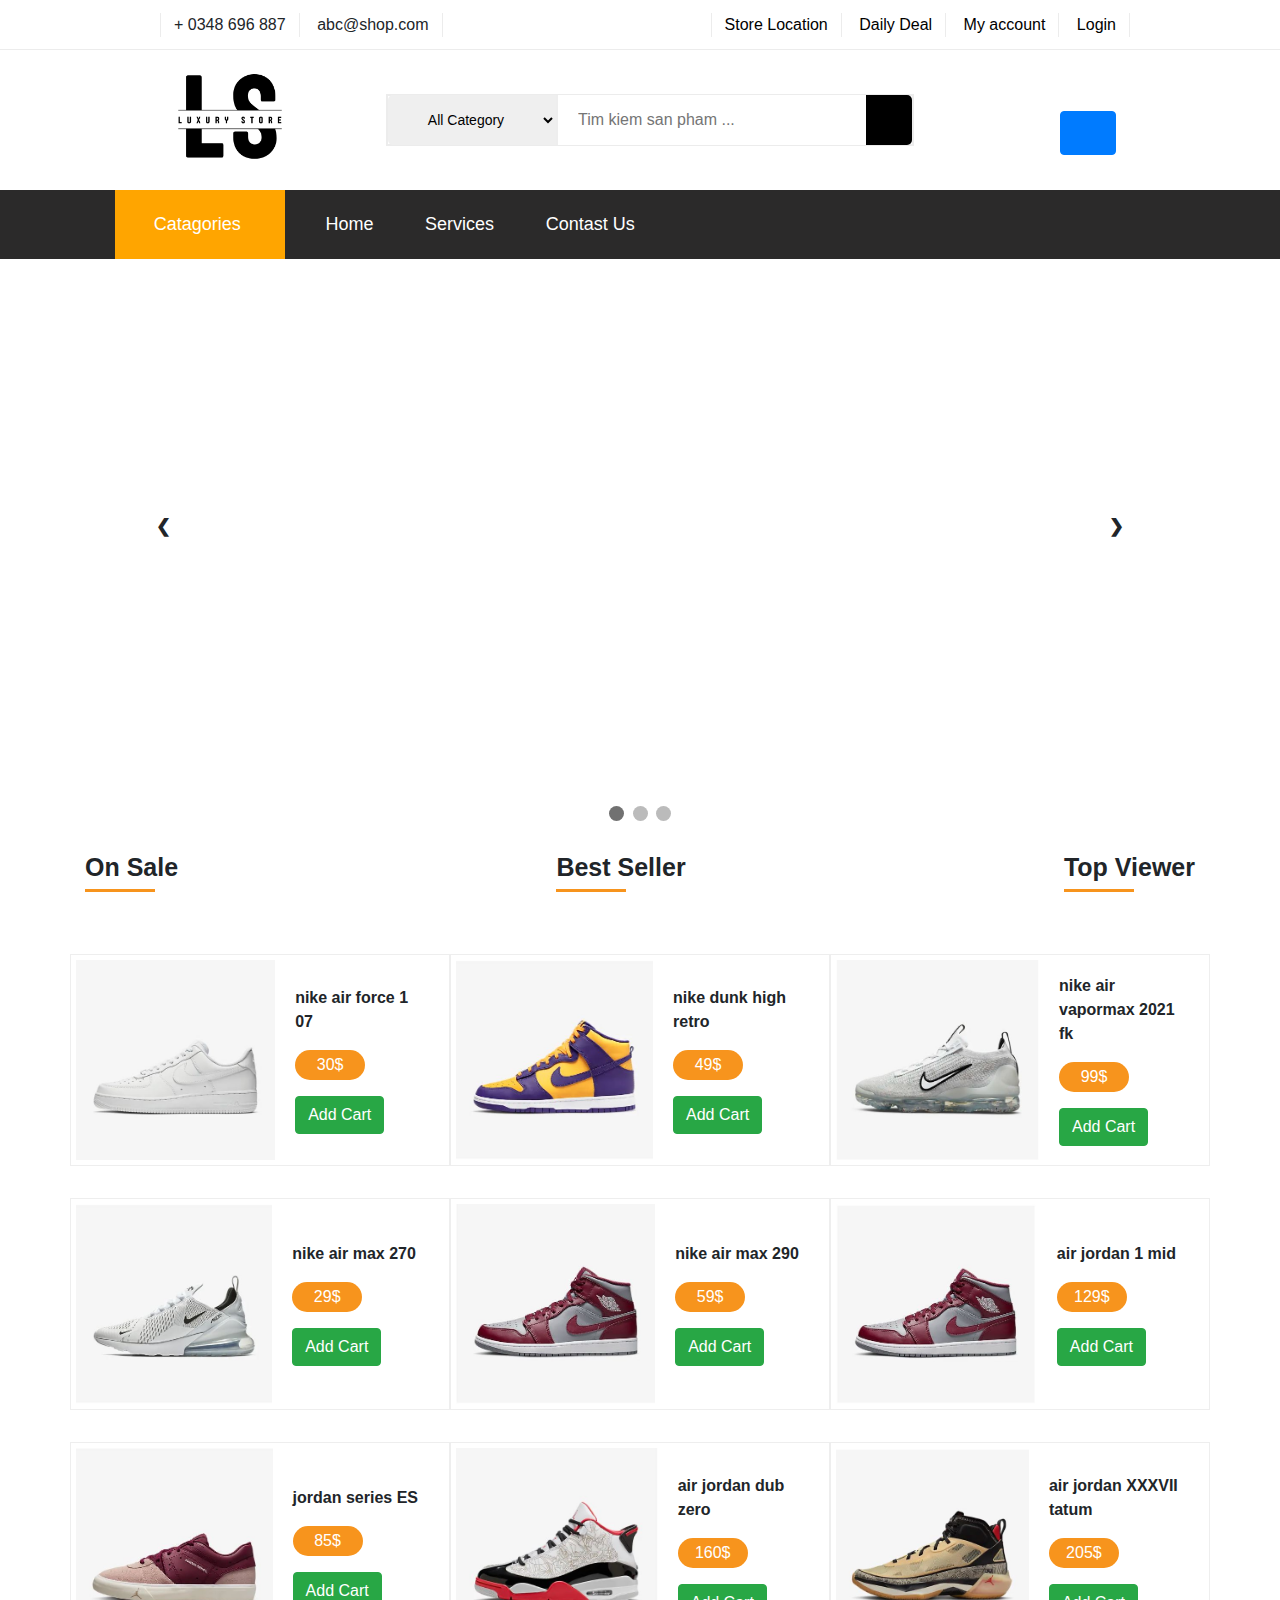
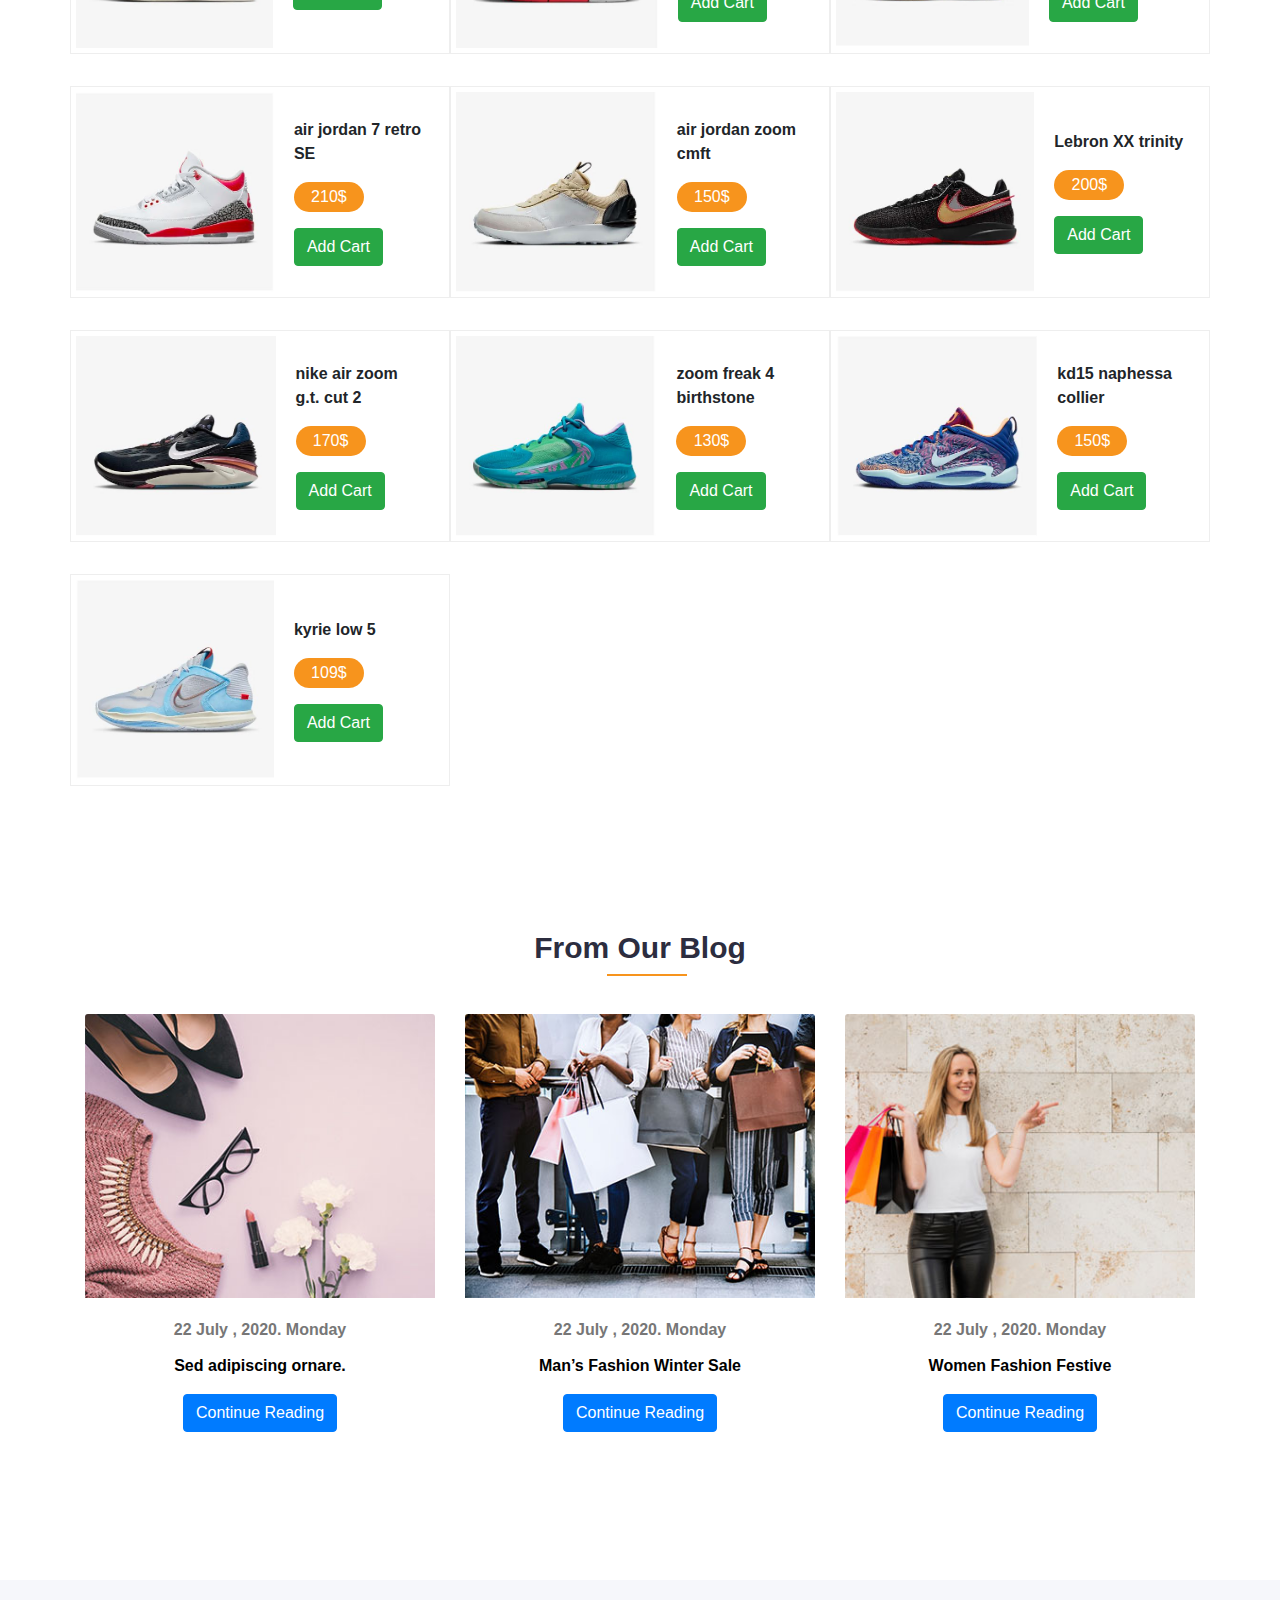
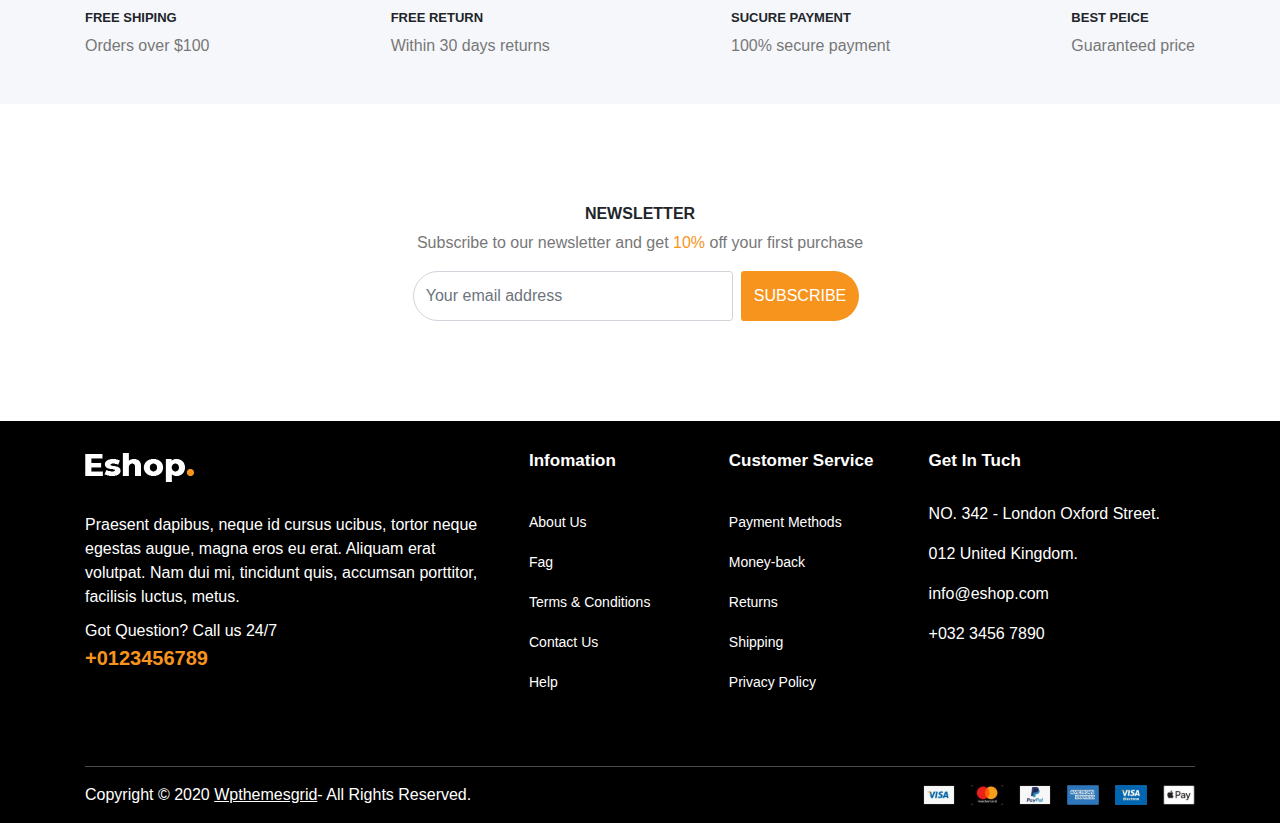
==== index.html @ 4e53f93b "update cart(giỏ hàng)" ====
<!doctype html>
<html lang="en">

<head>
    <title>Eshop</title>
    <!-- Required meta tags -->
    <meta charset="utf-8">
    <meta name="viewport" content="width=device-width, initial-scale=1, shrink-to-fit=no">

    <!-- Bootstrap CSS -->
    <link rel="stylesheet" href="https://stackpath.bootstrapcdn.com/bootstrap/4.3.1/css/bootstrap.min.css"
        integrity="sha384-ggOyR0iXCbMQv3Xipma34MD+dH/1fQ784/j6cY/iJTQUOhcWr7x9JvoRxT2MZw1T" crossorigin="anonymous">
    <!-- font cdn -->
    <link rel="stylesheet" href="https://cdnjs.cloudflare.com/ajax/libs/font-awesome/6.2.0/css/all.min.css"
        integrity="sha512-xh6O/CkQoPOWDdYTDqeRdPCVd1SpvCA9XXcUnZS2FmJNp1coAFzvtCN9BmamE+4aHK8yyUHUSCcJHgXloTyT2A=="
        crossorigin="anonymous" referrerpolicy="no-referrer" />
    <!-- css  -->
    <link rel="stylesheet" href="./main.css">
</head>

<body>
    <!-- header -->
    <div class="top">
        <div class="top-left">
            <ul>
                <li style="border-left:solid 1px rgba(167, 165, 165, 0.211);"><i class="fa-solid fa-phone"></i> + 0348
                    696 887</li>
                <li><i class="fa-solid fa-envelope"></i></i> abc@shop.com</li>
            </ul>
        </div>
        <div class="top-right">
            <ul>
                <li style="border-left:solid 1px rgba(167, 165, 165, 0.211);"><i class="fa-solid fa-location-dot"></i><a
                        href="#"> Store Location</a></li>
                <li><i class="fa-regular fa-clock"></i> <a href="#">Daily Deal</a></li>
                <li><i class="fa-solid fa-user"></i> <a href="#">My account</a></li>
                <li><i class="fa-solid fa-power-off"></i> <a href="#">Login</a></li>
            </ul>
        </div>
    </div>


    <!-- search -->
    <div class="header">
        <div class="logo-page">
            <img class="logo" src="./img/LS (1).png" alt="logo">
        </div>
        <div class="search-bar">
            <div class="search-bar-top">
                <div class="nice-select">
                    <select name="select-bar" id="slv">
                        <option value="">All Category</option>
                        <option value="">LIFESTYLE</option>
                        <option value="">JORDAN</option>
                        <option value="">BASEKETBALL</option>
                    </select>
                </div>
                <input class="search" onchange="search()" type="search" name="search"
                    placeholder="Tim kiem san pham ...">
                <button class="bt" onclick="search()"><i class="fa-solid fa-magnifying-glass"></i></button>
            </div>
        </div>
        <div class="profile">
            <div class="right-bar">
                <i class="fa-regular fa-heart" id="heart"></i>
                <i class="fa-regular fa-circle-user" id="user"></i>
                <!-- <i class="fa-solid fa-cart-shopping" id="cart"></i> -->
                <!-- Button trigger modal -->
                <button type="button" class="btn btn-primary" data-toggle="modal" data-target="#exampleModal">
                    <i class="fa-solid fa-cart-shopping" id="cart"></i>
                </button>

                <!-- Modal -->
                <div class="modal fade" id="exampleModal" tabindex="-1" role="dialog"
                    aria-labelledby="exampleModalLabel" aria-hidden="true">
                    <div class="modal-dialog modal-lg" role="document">
                        <div class="modal-content">
                            <div class="modal-header">
                                <h5 class="modal-title" id="exampleModalLabel">Giỏ hàng</h5>

                                <button type="button" class="close" data-dismiss="modal" aria-label="Close">
                                    <span aria-hidden="true">&times;</span>
                                </button>
                            </div>
                            <div class="modal-body">
                                <table class="table">
                                    <tr>
                                        <th>Hình ảnh</th>
                                        <th>Tên giày</th>
                                        <th>Loại giày</th>
                                        <th>Giá</th>
                                        <th>Số lượng</th>
                                    </tr>
                                    <tbody id="cart-item"></tbody>
                                </table>
                                <div style="text-align: right">
                                    <div style="color:red" class="my-3">Tổng số tiền:
                                        <span id="tongTien"></span>$
                                    </div>
                                    <button class="btn btn-warning" id="btn-purchase">
                                        Thanh toán

                                    </button>
                                </div>
                            </div>
                            <div class="modal-footer">
                                <button type="button" class="btn btn-secondary" data-dismiss="modal">Đóng</button>
                            </div>
                        </div>
                    </div>
                </div>
            </div>
        </div>
    </div>
    <!-- CATEGORIES -->
    <div class="navbar" id="nav">

        <div class="dropdown">
            <button class="dropbtn"><i class="fa-solid fa-bars"></i>&emsp;Catagories &emsp;</i></button>
            <div class="dropdown-content">
                <a href="#">Men</a>
                <a href="#">Women</a>
                <a href="#">Sales</a>
            </div>
        </div>
        <div class="nav-right">
            <a href="#">Home</a>
        </div>
        <div class="nav-right">
            <a href="#">Services</a>
        </div>
        <div class="nav-right">
            <a href="#">Contast Us</a>
        </div>

    </div>

    <div class="live">
        <!-- Slideshow container -->
        <div class="slideshow-container">

            <!-- Full-width images with number and caption text -->
            <div class="mySlides fade">
                <div class="numbertext">1 / 3</div>
                <img src="/img/img1.jpg" style="width:100%">
                <div class="text1">1</div>
            </div>

            <div class="mySlides fade">
                <div class="numbertext">2 / 3</div>
                <img src="/img/img2.jpg" style="width:100%">
                <div class="text1">2</div>
            </div>

            <div class="mySlides fade">
                <div class="numbertext">3 / 3</div>
                <img src="/img/img3.jpg" style="width:100%">
                <div class="text1">3</div>
            </div>

            <!-- Next and previous buttons -->
            <a class="prev" onclick="plusSlides(-1)">&#10094;</a>
            <a class="next" onclick="plusSlides(1)">&#10095;</a>
        </div>
        <br>

        <!-- The dots/circles -->
        <div style="text-align:center">
            <span class="dot" onclick="currentSlide(1)"></span>
            <span class="dot" onclick="currentSlide(2)"></span>
            <span class="dot" onclick="currentSlide(3)"></span>
        </div>
        <br>
    </div>
    <!-- introduce -->

    <!-- product -->

    <!-- purchase -->
    <!-- <div id="purchase" class="my-5">
        <div class="text-center purchase_content">
            <p>Eshop Free Lite Version</p>
            <h1>Currently You Are Using Free</h1>
            <h1>Lite Version Of Eshop.
            </h1>
            <p>Please, purchase full version of the template to get all pages,</p>
            <p>features and commercial license.</p>
            <button class="btn btn-success">Purchase Now</button>
        </div>
    </div> -->
    <!-- sale -->
    <div id="sale">
        <div class="container">
            <div class="sale_title d-flex justify-content-between">
                <h2>On Sale</h2>
                <h2>Best Seller</h2>
                <h2>Top Viewer</h2>
            </div>
            <div class="sale_products">
                <div class="row my-5 product_item">

                </div>
            </div>
        </div>
    </div>

    <!-- blog -->
    <div id="blog">
        <div class="container">
            <div class="blog_text text-center">
                <h2>From Our Blog </h2>
            </div>
            <div class="blog_card row my-5">

                <div class="card text-center col-sm-4" style="width: 18rem;">
                    <img class="card-img-top" src="./img/blog1.jpg" alt="blog1">
                    <div class="card-body">
                        <p class="card-title">22 July , 2020. Monday</p>
                        <a href="#" class="card-text">Sed adipiscing ornare.</a>
                        <a href="#" class="btn btn-primary mt-3">Continue Reading</a>
                    </div>
                </div>
                <div class="card text-center col-sm-4" style="width: 18rem;">
                    <img class="card-img-top" src="./img/blog2.jpg" alt="blog2">
                    <div class="card-body">
                        <p class="card-title">22 July , 2020. Monday</p>
                        <a href="#" class="card-text">Man’s Fashion Winter Sale</a>
                        <a href="#" class="btn btn-primary mt-3">Continue Reading</a>
                    </div>
                </div>
                <div class="card text-center col-sm-4" style="width: 18rem;">
                    <img class="card-img-top" src="./img/blog3.jpg" alt="blog3">
                    <div class="card-body">
                        <p class="card-title">22 July , 2020. Monday</p>
                        <a href="#" class="card-text">Women Fashion Festive</a>
                        <a href="#" class="btn btn-primary mt-3">Continue Reading</a>
                    </div>
                </div>

            </div>
        </div>
    </div>
    <!-- feedback -->
    <div id="feedback">
        <div class="container d-flex justify-content-between">
            <div class="feedback_content">
                <div class="feedback_icon">
                    <i class="fa-solid fa-rocket"></i>
                </div>
                <div class="feedback_text">
                    <h5>FREE SHIPING
                    </h5>
                    <p>Orders over $100

                    </p>
                </div>
            </div>
            <div class="feedback_content">
                <div class="feedback_icon">
                    <i class="fa-solid fa-rotate-left"></i>
                </div>
                <div class="feedback_text">
                    <h5>FREE RETURN
                    </h5>
                    <p>Within 30 days returns

                    </p>
                </div>
            </div>
            <div class="feedback_content">
                <div class="feedback_icon">
                    <i class="fa-solid fa-lock"></i>
                </div>
                <div class="feedback_text">
                    <h5>SUCURE PAYMENT
                    </h5>
                    <p>100% secure payment

                    </p>
                </div>
            </div>
            <div class="feedback_content">
                <div class="feedback_icon">
                    <i class="fa-solid fa-tag"></i>
                </div>
                <div class="feedback_text">
                    <h5>BEST PEICE
                    </h5>
                    <p>Guaranteed price

                    </p>
                </div>
            </div>
        </div>
    </div>
    <!-- submit -->
    <div id="submit" class="text-center">
        <div class="text">
            <h5>NEWSLETTER</h5>
            <p>Subscribe to our newsletter and get <span>10%</span> off your first purchase</p>
        </div>
        <div class="submit_content d-flex justify-content-center">
            <input class="form-control w-25" type="email" placeholder="Your email address">
            <button class="btn mx-2 ">SUBSCRIBE</button>
        </div>
    </div>
    <!-- footer -->
    <footer>
        <div class="container footer_content">
            <div class="eshop">
                <div class="title">
                    <a href="#">
                        <img src="./img/logo2.png" alt="logo2">
                    </a>
                </div>
                <p class="text">Praesent dapibus, neque id cursus ucibus, tortor neque egestas augue, magna eros eu
                    erat. Aliquam
                    erat
                    volutpat. Nam dui mi, tincidunt quis, accumsan porttitor, facilisis luctus, metus.</p>
                <p>Got Question? Call us 24/7
                </p>
                <a href="#" class="contact">+0123456789</a>
            </div>
            <div class="infomation">
                <h4 class="title">Infomation</h4>
                <ul class="link">
                    <li><a href="#">About Us</a></li>
                    <li><a href="#">Fag</a></li>
                    <li><a href="#">Terms & Conditions</a></li>
                    <li><a href="#">Contact Us</a></li>
                    <li><a href="#">Help</a></li>

                </ul>
            </div>
            <div class="customer">
                <h4 class="title">Customer Service</h4>
                <ul class="link">
                    <li><a href="#">Payment Methods</a></li>
                    <li><a href="#">Money-back</a></li>
                    <li><a href="#">Returns</a></li>
                    <li><a href="#">Shipping</a></li>
                    <li><a href="#">Privacy Policy</a></li>
                </ul>
            </div>
            <div class="getInTuch">
                <h4 class="title">Get In Tuch</h4>
                <p>NO. 342 - London Oxford Street.</p>
                <p>012 United Kingdom.
                </p>
                <p>info@eshop.com
                </p>
                <p>+032 3456 7890
                </p>
                <div class="icon">
                    <a href="#"><i class="fa-brands fa-facebook-f"></i></a>
                    <a href="#"><i class="fa-brands fa-twitter"></i></a>
                    <a href="#" class="double_icon">
                        <i class="fa-solid fa-circle"></i>
                        <i class="fa-regular fa-circle"></i>
                    </a>
                    <a href="#"><i class="fa-brands fa-instagram"></i></a>
                </div>
            </div>

        </div>
        <div class="container mt-5">
            <hr style="background-color: #535353; width: 100%;">
            <div class="footer_end">
                <div>
                    <p>Copyright © 2020 <a href="#" target="_blank">Wpthemesgrid</a>- All Rights Reserved.</p>
                </div>
                <div>
                    <img src="./img/payments.png" alt="payments">
                </div>
            </div>
        </div>
    </footer>
    <div id="pay-Modal">
        <div class="overplay"></div>
        <div class="modal-header">

            <table id="showCart"></table>
            <hr />

        </div>
        <div class="modal-body">
            <h5>Tổng giá tiền đơn hàng của bạn: <span id="totalcart"></span>$</h5>
            <h3>Đơn hàng của bạn đã được thanh toán</h3>
            <div class="iconPay">
                <i class="fa-regular fa-circle-check"></i>
            </div>
            <div data-dimiss="pay-Modal"><button onclick="end()">Kết thúc</button></div>
        </div>
    </div>
    <script src="./main.js"></script>
    <!-- Optional JavaScript -->
    <!-- jQuery first, then Popper.js, then Bootstrap JS -->
    <script src="https://code.jquery.com/jquery-3.3.1.slim.min.js"
        integrity="sha384-q8i/X+965DzO0rT7abK41JStQIAqVgRVzpbzo5smXKp4YfRvH+8abtTE1Pi6jizo"
        crossorigin="anonymous"></script>
    <script src="https://cdnjs.cloudflare.com/ajax/libs/popper.js/1.14.7/umd/popper.min.js"
        integrity="sha384-UO2eT0CpHqdSJQ6hJty5KVphtPhzWj9WO1clHTMGa3JDZwrnQq4sF86dIHNDz0W1"
        crossorigin="anonymous"></script>
    <script src="https://stackpath.bootstrapcdn.com/bootstrap/4.3.1/js/bootstrap.min.js"
        integrity="sha384-JjSmVgyd0p3pXB1rRibZUAYoIIy6OrQ6VrjIEaFf/nJGzIxFDsf4x0xIM+B07jRM"
        crossorigin="anonymous"></script>
</body>

</html>
---- main.css ----
* {
    margin: 0;
    padding: 0;
    box-sizing: border-box;
}

/*tai*/
.top {
    display: flex;
    background-color: white;
    width: 100%;
    height: 50px;
    align-items: center;
    position: relative;
    border-bottom: solid 1px rgba(167, 165, 165, 0.211);
}

.top div {
    display: flex;
}

.top ul {
    margin: 10px 0;
}

.top-left {
    left: 160px;
    position: absolute;
}

.top-left li {
    display: inline-block;
    padding: 0 13px;
    /* font-weight: 500; */
    border-right: solid 1px rgba(167, 165, 165, 0.211);
}

.top-left li i {
    color: #f7941d;
}

.top-right {
    right: 150px;
    position: absolute;
}

.top-right li {
    display: inline-block;
    /* font-weight: 500; */
    padding: 0 13px;
    border-right: solid 1px rgba(167, 165, 165, 0.211);
    position: relative;
}

.top-right li a {
    text-decoration: none;
    color: black;
}

.top-right li a:hover {
    color: orange;
}

.top-right li i {
    color: #f7941d;
}

.header {
    display: flex;
    /* width: 100%; */
    height: 140px;
    padding: 0 0;
    align-items: center;
    margin-left: 160px;
}

.logo-page {
    position: relative;
    width: 140px;
    height: 140px;
}

.search-bar-top {
    display: flex;
    border: 2px solid #ececec;
    justify-content: center;
    align-items: center;
    margin-top: 10px;
    width: 528px;
    height: 52px;
    margin: auto;
}

.search-bar {
    width: 700px;
    height: 60;
    text-align: center;

}

.nice-select {
    width: 170px;
}

#slv {
    border: none;
    border-right: 2px solid #eee;
    /* text-align: center; */
    border-radius: 5px 0 0 5px;
    height: 50px;
    width: 170px;
    margin: 0;
    text-transform: capitalize;
    line-height: 50px;
    font-size: 14px;
    font-weight: 400;
    text-align: center;
    outline: none;
}

.search {
    border: none;
    height: 50px;
    width: 328px;
    padding: 0 25px 0 20px;
    outline: none;
}

.bt {
    border: none;
    height: 50px;
    width: 50px;
    border-radius: 0 5px 5px 0;
    background-color: black;
    color: white;
}

.bt:hover {
    background-color: orange;
    cursor: pointer;
}

.logo {
    height: auto;
    max-width: 100%;
    top: 0;
    left: 0;
    position: absolute;
}

.profile {
    width: 195px;
    height: 68px;
    margin-top: 50px;
}

.right-bar i {
    margin-right: 30px;
}

.profile i {
    font-size: 20px;
}

.profile i:hover {
    color: orange;
}

.navbar {
    display: flex;
    justify-content: left;
    padding: 0 0 0 100px;
    background-color: rgb(43, 42, 42);
    height: 69.px;
    width: 100%;
}

/* Dropdown Button */
.dropbtn {
    background-color: orange;
    color: white;
    padding: 20.8px;
    font-size: 18px;
    font-weight: 500px;
    border: none;
    margin: 0 5px;
}

/* The container <div> - needed to position the dropdown content */
.dropdown {
    position: relative;
    display: inline-block;
    margin: 0 10px;
}

/* Dropdown Content (Hidden by Default) */
.dropdown-content {
    left: 5px;
    display: none;
    position: absolute;
    background-color: #f1f1f1;
    min-width: 160px;
    box-shadow: 0px 8px 16px 0px rgba(0, 0, 0, 0.2);
    z-index: 1;
}

/* Links inside the dropdown */
.dropdown-content a {
    color: black;
    padding: 12px 16px;
    text-decoration: none;
    display: block;
    width: 200px;
}

/* Change color of dropdown links on hover */
.dropdown-content a:hover {
    background-color: #ddd;
    color: orange;
}

/* Show the dropdown menu on hover */
.dropdown:hover .dropdown-content {
    display: block;
}

/* Change the background color of the dropdown button when the dropdown content is shown */
.dropdown:hover .dropbtn {
    background-color: orange;
}

.nav-right {
    padding: 20.8px;
    font-size: 18px;
    font-weight: 500px;
    border: none;
    margin: 0 5px;
}

.nav-right a {
    text-decoration: none;
    color: white;
}

.nav-right:hover {
    background-color: orange;
    transition-delay: 10.5ms;
}

.slideshow-container {
    max-width: 1000px;
    position: relative;
    margin: auto;
}



/* Hide the images by default */
.mySlides {
    display: none;
}

/* Next & previous buttons */
.prev,
.next {
    cursor: pointer;
    position: absolute;
    top: 50%;
    width: auto;
    margin-top: -22px;
    padding: 16px;
    color: white;
    font-weight: bold;
    font-size: 18px;
    transition: 0.6s ease;
    border-radius: 0 3px 3px 0;
    user-select: none;
}

/* Position the "next button" to the right */
.next {
    right: 0;
    border-radius: 3px 0 0 3px;
}

/* On hover, add a black background color with a little bit see-through */
.prev:hover,
.next:hover {
    background-color: rgba(0, 0, 0, 0.8);
}

/* Caption text */
.text1 {
    color: #f2f2f2;
    font-size: 15px;
    padding: 8px 12px;
    position: absolute;
    bottom: 8px;
    width: 100%;
    text-align: center;
}

/* Number text (1/3 etc) */
.numbertext {
    color: #f2f2f2;
    font-size: 12px;
    padding: 8px 12px;
    position: absolute;
    top: 0;
}

/* The dots/bullets/indicators */
.dot {
    cursor: pointer;
    height: 15px;
    width: 15px;
    margin: 0 2px;
    background-color: #bbb;
    border-radius: 50%;
    display: inline-block;
    transition: background-color 0.6s ease;
}

.active,
.dot:hover {
    background-color: #717171;
}

/* Fading animation */
.fade {
    animation-name: fade;
    animation-duration: 1.5s;
}

@keyframes fade {
    from {
        opacity: .4
    }

    to {
        opacity: 1
    }
}



/*tai*/
/* purchase */
/* #purchase {
    background-color: #F7941D;
    padding: 50px 0;
}

.purchase_content {
    color: white;
} */

/* purchase */


/* sale */

.sale_title h2 {
    font-size: 25px;
    font-weight: 700;
    position: relative;
}

.sale_title h2::after {
    content: "";
    position: absolute;
    left: 0;
    bottom: -10px;
    width: 70px;
    height: 3px;
    background-color: #F7941D;
}

.item {
    border: 1px solid #EEEEEE;
    padding: 5px;
}

.overlay {
    position: relative;
}

.overlay::before {
    content: "";
    position: absolute;
    top: 0;
    left: 0;
    width: 100%;
    height: 100%;
    background-color: #42464642;
    opacity: 0;
}

.overlay:hover::before {
    z-index: 4;
    opacity: 1;
    transition: all 0.3s;
}

.sale_img {
    position: relative;
    z-index: 0;
}

.sale_text {
    display: flex;
    justify-content: center;
    align-items: center;
    padding: 0 20px;
}

.sale_decs {
    font-weight: 700;
}

.sale_price {
    width: 70px;
    height: 30px;
    line-height: 30px;
    text-align: center;
    border-radius: 30px;
    color: white;
    background-color: #F7941D;
}

.cart {
    font-size: 30px;
    list-style: none;
    border-bottom: none;
}

/* sale */


/* blog */
#blog {
    padding: 80px 0;
}

#blog .blog_text h2 {
    font-size: 30px;
    font-weight: 700;
    color: #2c2d3f;
    position: relative;
}

#blog .blog_text h2::after {
    content: "";
    position: absolute;
    width: 80px;
    height: 1.5px;
    background-color: #F7941D;
    bottom: -10px;
    left: 47%;
}

.blog_card .card {
    border: none;
}

.blog_card .card:hover {
    box-shadow: 0 10px 10px #0000000a;
}

.blog_card .card .card-body p {
    color: #777777;
    font-size: 16px;
    font-weight: 700;
}

.blog_card .card .card-body .card-text {
    text-decoration: none;
    color: black;
    font-weight: 700;
}

.blog_card .card .card-body a:hover {
    color: #F7941D;
}

/* blog */



/* feedback */
#feedback {
    background-color: #F6F7FB;
    padding: 30px 0;
}

.feedback_content {
    display: flex;
}

.feedback_content .feedback_icon i {
    width: 50px;
    height: 50px;
    font-size: 30px;
    line-height: 50px;
}

.feedback_text h5 {
    font-size: 13px;
    font-weight: 700;
}

.feedback_text p {
    color: #777777;
}

/* feedback */
/* submit */
#submit {
    padding: 100px 0;
}

#submit .text h5 {
    font-size: 16px;
    font-weight: 700;
}

#submit .text p {
    color: #777777;
}

#submit .text p span {
    color: #F7941D;
}

.submit_content input {
    height: 50px;
    border-top-left-radius: 30px;
    border-bottom-left-radius: 30px;
}

.submit_content button {
    background-color: #F7941D;
    color: white;
    border-top-right-radius: 30px;
    border-bottom-right-radius: 30px;
}

.submit_content button:hover {
    background-color: #333333;
    color: white;
}

/* submit */
/* footer */
footer {
    background-color: black;
    color: white;
}

.footer_content {
    display: grid;
    grid-template-columns: 40% 18% 18% 24%;
}

.title {
    margin: 30px 0;
    font-size: 17px;
    font-weight: 600;
}

.eshop {
    padding-right: 30px;
}

.eshop .contact {
    text-decoration: none;
    color: #F7941D;
    font-size: 20px;
    font-weight: 600;
}

.eshop .text {
    margin-bottom: 10px;
}

.eshop p {
    margin: 0;
}

.link {
    padding: 0;
    line-height: 40px
}

.link li {
    list-style: none;
    font-size: 14px;
}

.link li a {
    color: white;
    text-decoration: none;
    transition: all 0.3s;
    position: relative;
    left: 0;
}

.link li a:hover {
    color: #F7941D;
    left: 10px;
}


.icon a {
    text-decoration: none;
}

.icon a i {
    color: white;
    margin-right: 20px;
    font-size: 16px;
    transition: all 0.3s;
}

.icon a i:hover {
    color: #F7941D;
}

.icon .double_icon {
    margin-right: 20px;

}

.icon .double_icon i {
    margin: 0 !important;
    font-size: 7px;
    width: 3px;
}

.footer_end {
    display: flex;
    justify-content: space-between;
}

.footer_end p a {
    text-decoration: underline;
    color: white;
}

/* footer */


/* Nghia */
/* cart */
.container-fluid {
    width: 100%;
    padding-right: 15px;
    padding-left: 15px;
    margin-right: auto;
    margin-left: auto;
}

.table .thead-dark {
    color: inherit;
    border-color: rgb(43, 42, 42);
}

.section-title::after {
    position: absolute;
    content: "";
    width: 100%;
    height: 0;
    top: 50%;
    left: 0;
    border-top: 1px dashed #bec5cb;
    z-index: -1;
}

.bg-secondary {
    background-color: #F5F5F5 !important;
}

.input-group-append .btn {
    position: relative;
    display: flex;
}

.col-lg-4 {
    position: relative;
    width: 100%;
    padding-right: 15px;
    padding-left: 15px;
}

/* thanh toán */
#pay-Modal {
    display: none;
    position: absolute;
    top: 50%;
    left: 50%;
    transform: translate(-50%, -50%);
    background-color: #fff;
    border-style: dashed;
    border-color: rgb(26 148 255);
    padding: 20px 40px;
    width: 60vh;
    z-index: 100011111;
}

#pay-Modal h3 {
    text-align: center;
    color: rgb(26 148 255);
}

#pay-Modal .iconPay,
.btnPay {
    text-align: center;
    margin: 10px 0;
}

#pay-Modal i {
    font-size: 35px;
    color: gold;
}

#pay-Modal button {
    text-align: center;
    padding: 5px 8px;
    background-color: darkgoldenrod;
    color: honeydew;
}

#pay-Modal h4 {
    color: black;
    font-size: 24px;
    text-align: center;

}

#pay-Modal .modal-body {
    text-align: center;
    margin-top: 30px;
}
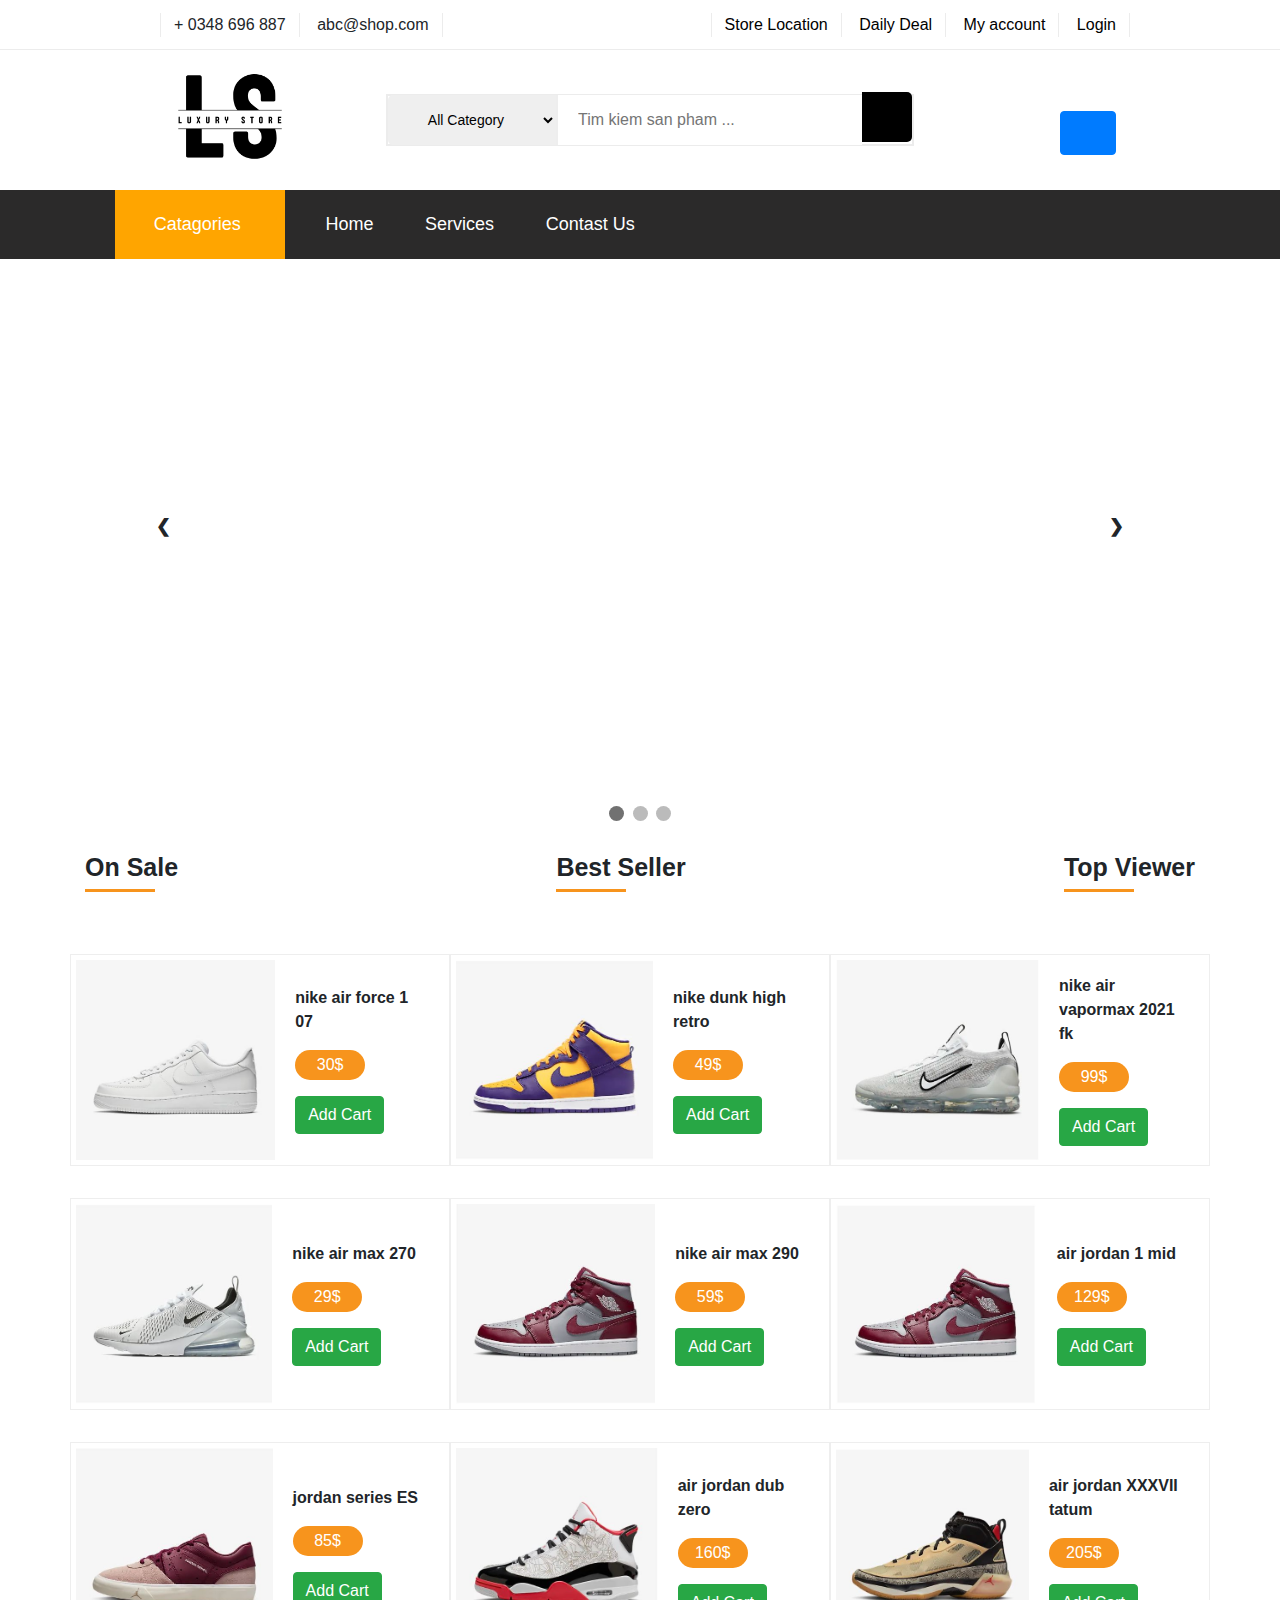
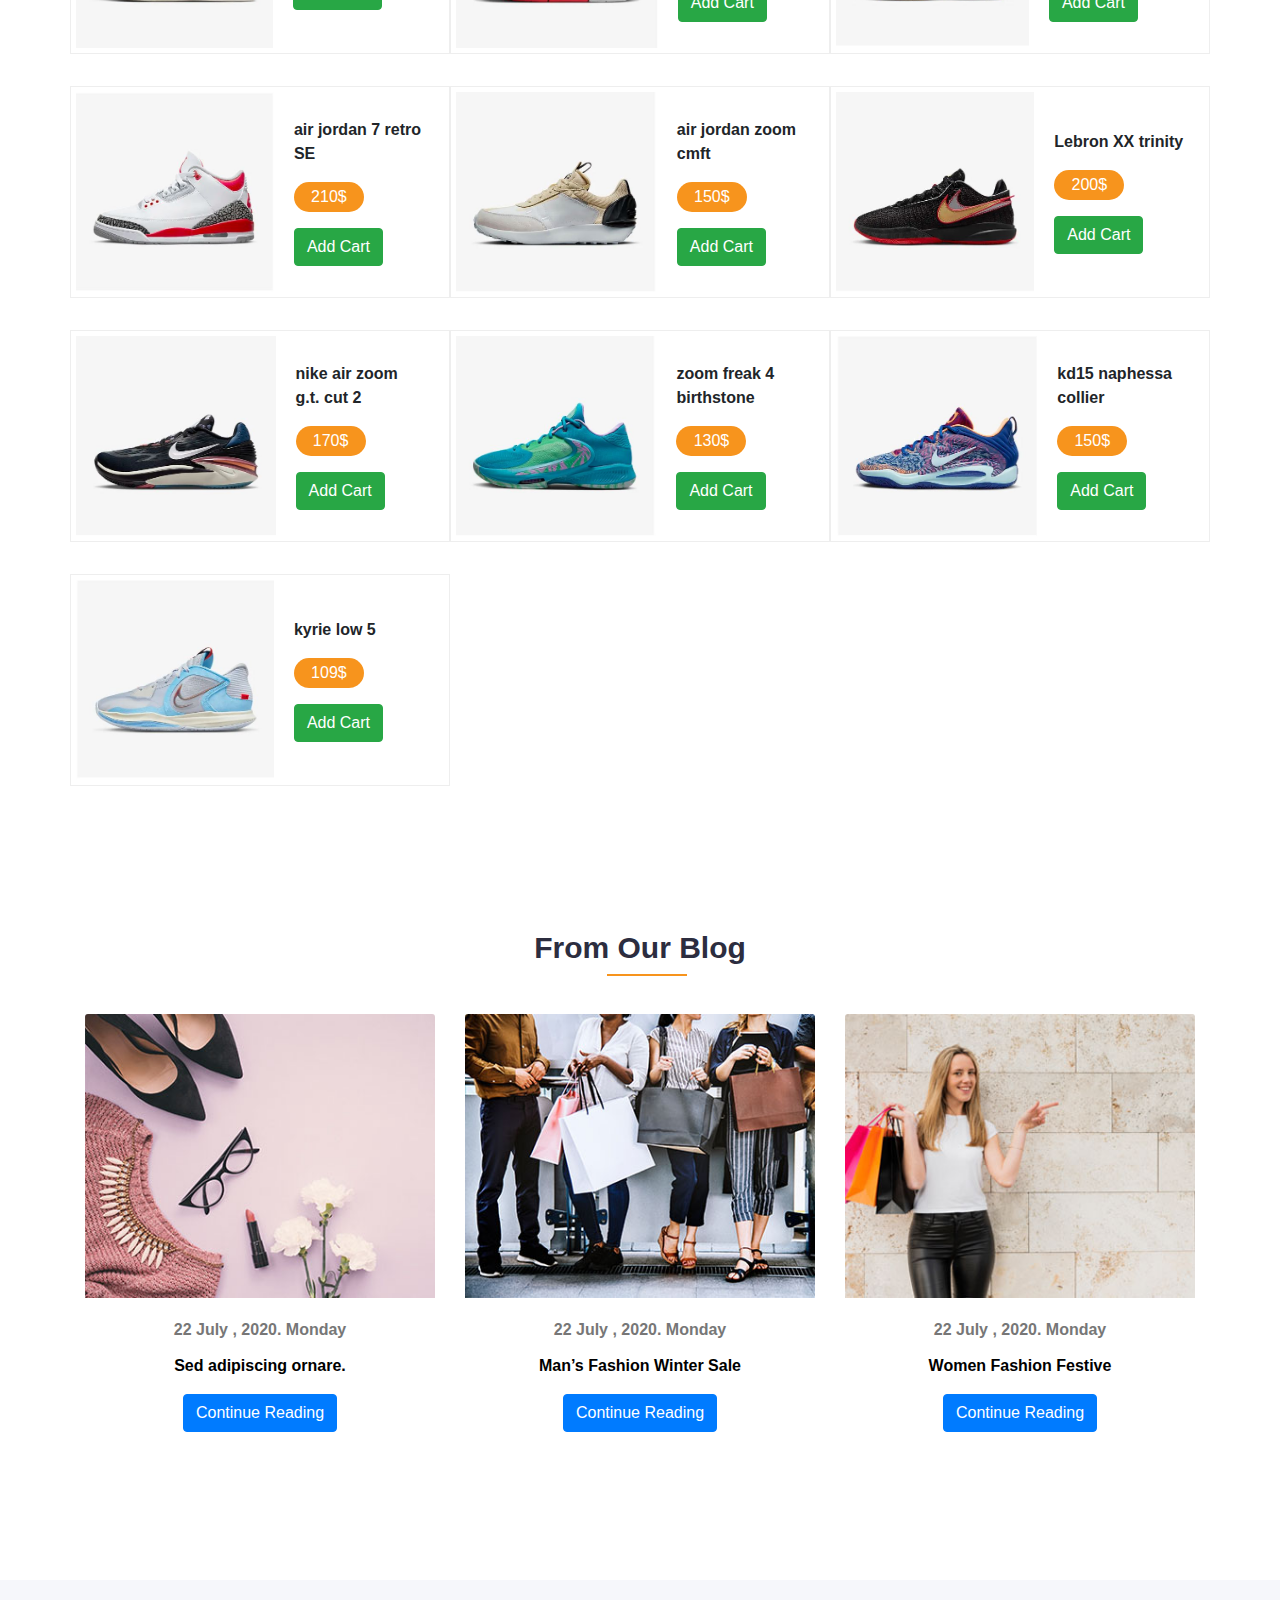
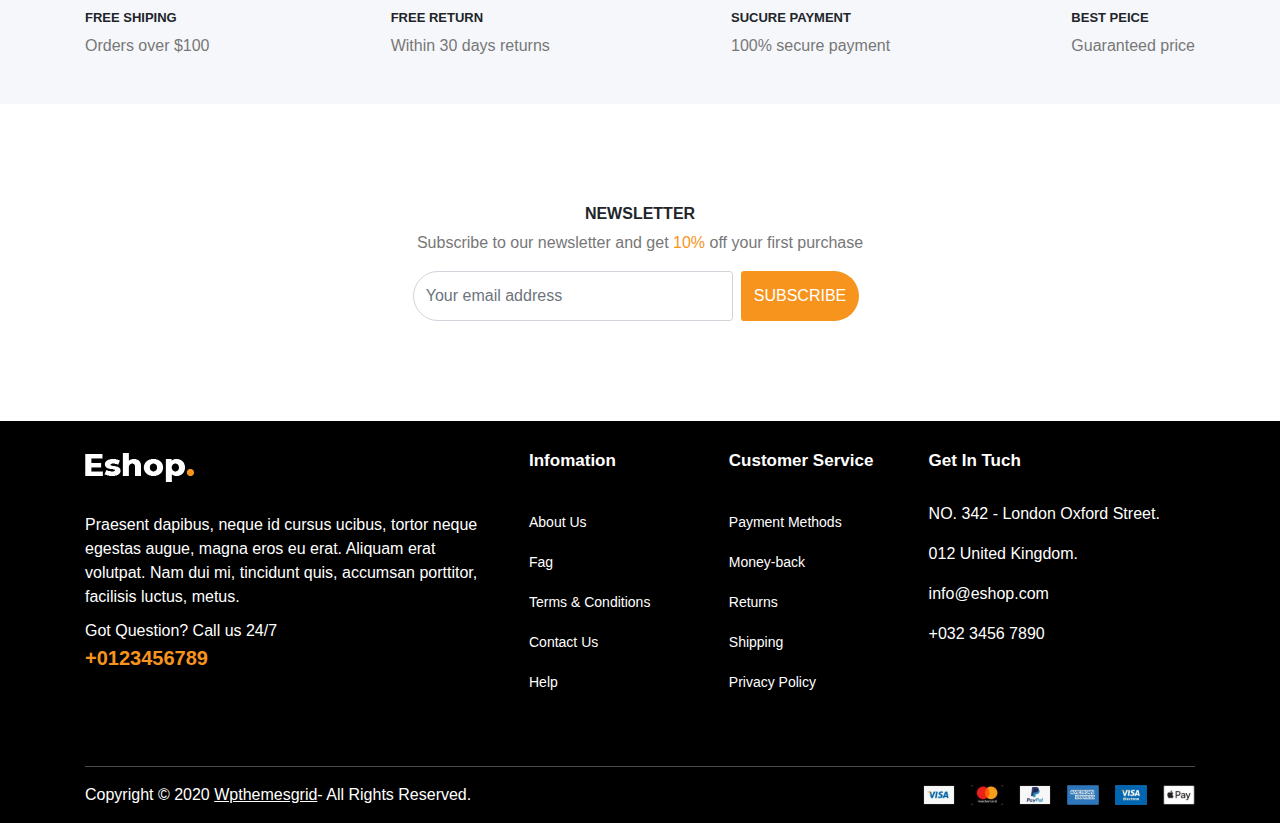
==== commit ae69a8f5: "update scroll smooth for search" ====
--- a/index.html
+++ b/index.html
@@ -57,7 +57,8 @@
                 </div>
                 <input class="search" onchange="search()" type="search" name="search"
                     placeholder="Tim kiem san pham ...">
-                <button class="bt" onclick="search()"><i class="fa-solid fa-magnifying-glass"></i></button>
+                <a href="#listProduct"> <button class="bt" onclick="search()"><i
+                            class="fa-solid fa-magnifying-glass"></i></button></a>
             </div>
         </div>
         <div class="profile">
@@ -197,7 +198,7 @@
                 <h2>Top Viewer</h2>
             </div>
             <div class="sale_products">
-                <div class="row my-5 product_item">
+                <div id="listProduct" class="row my-5 product_item">
 
                 </div>
             </div>
--- a/main.css
+++ b/main.css
@@ -2,6 +2,7 @@
     margin: 0;
     padding: 0;
     box-sizing: border-box;
+    scroll-behavior: smooth;
 }
 
 /*tai*/
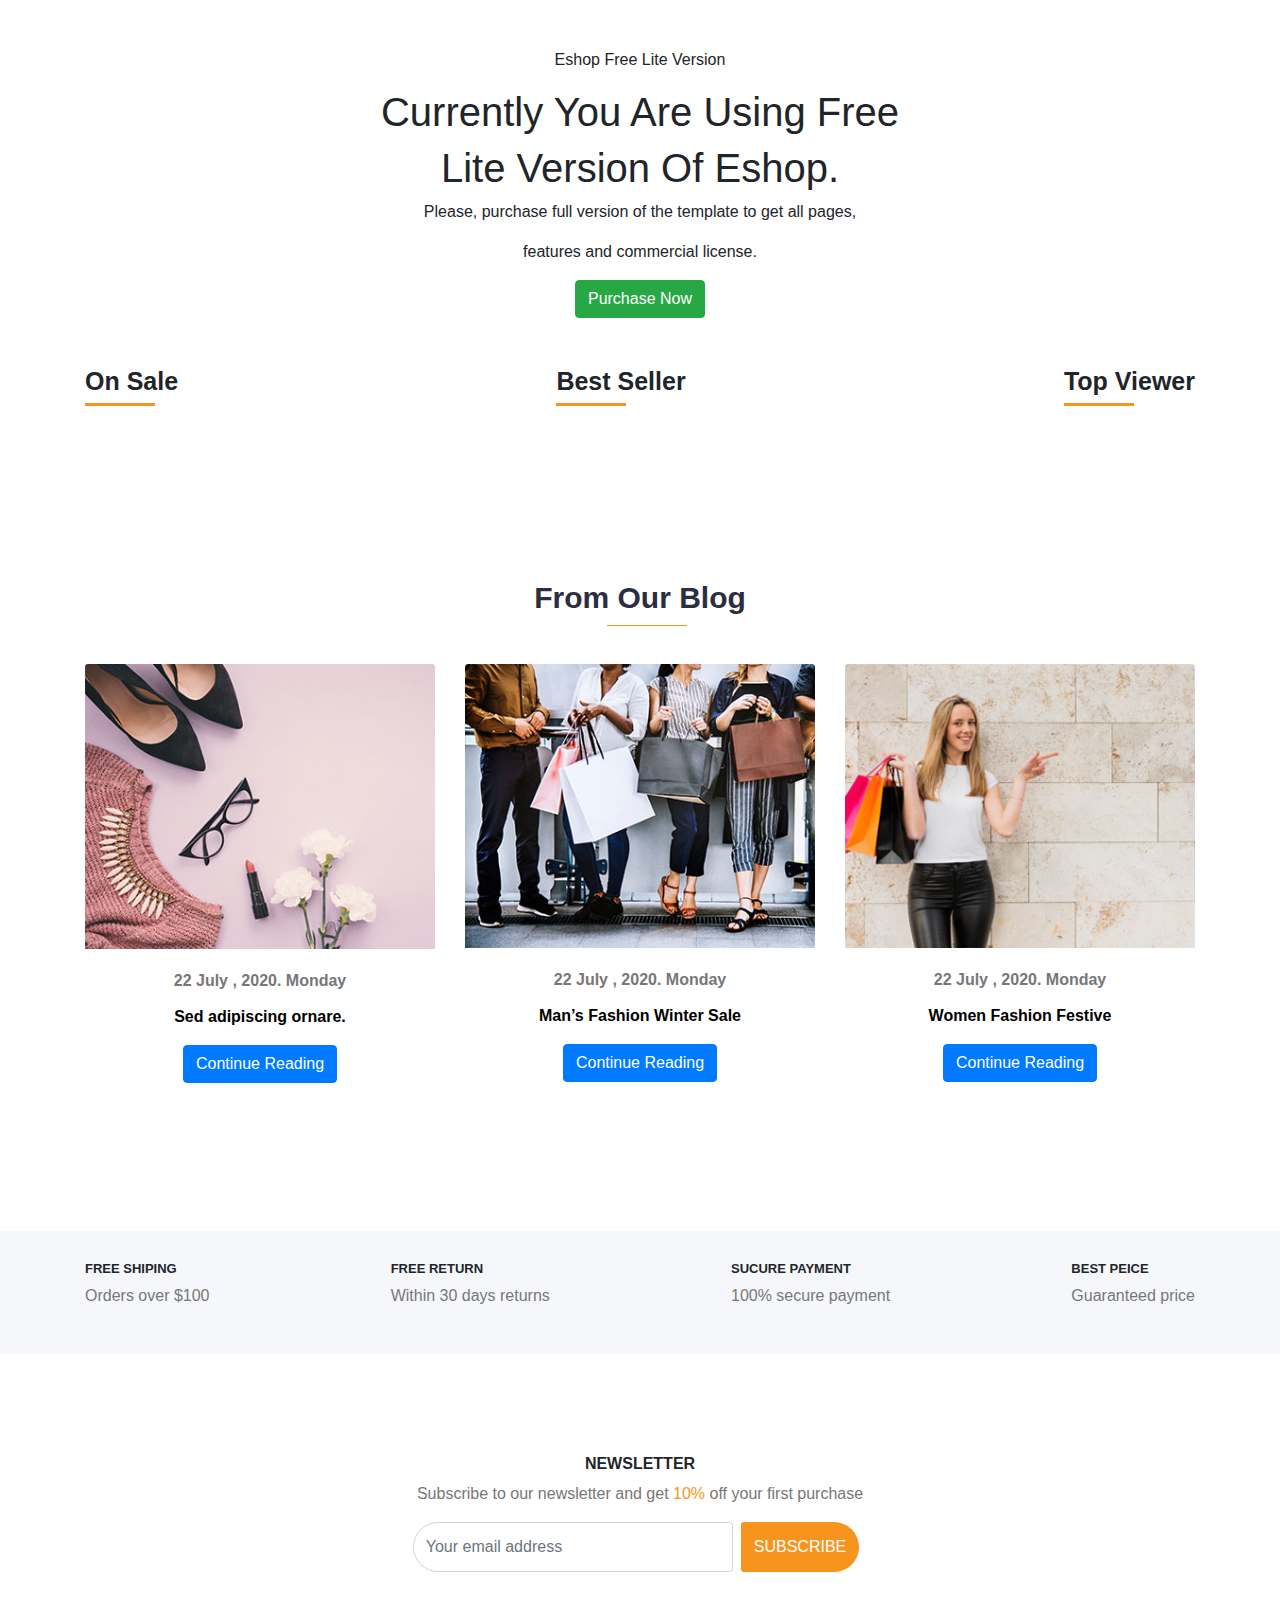
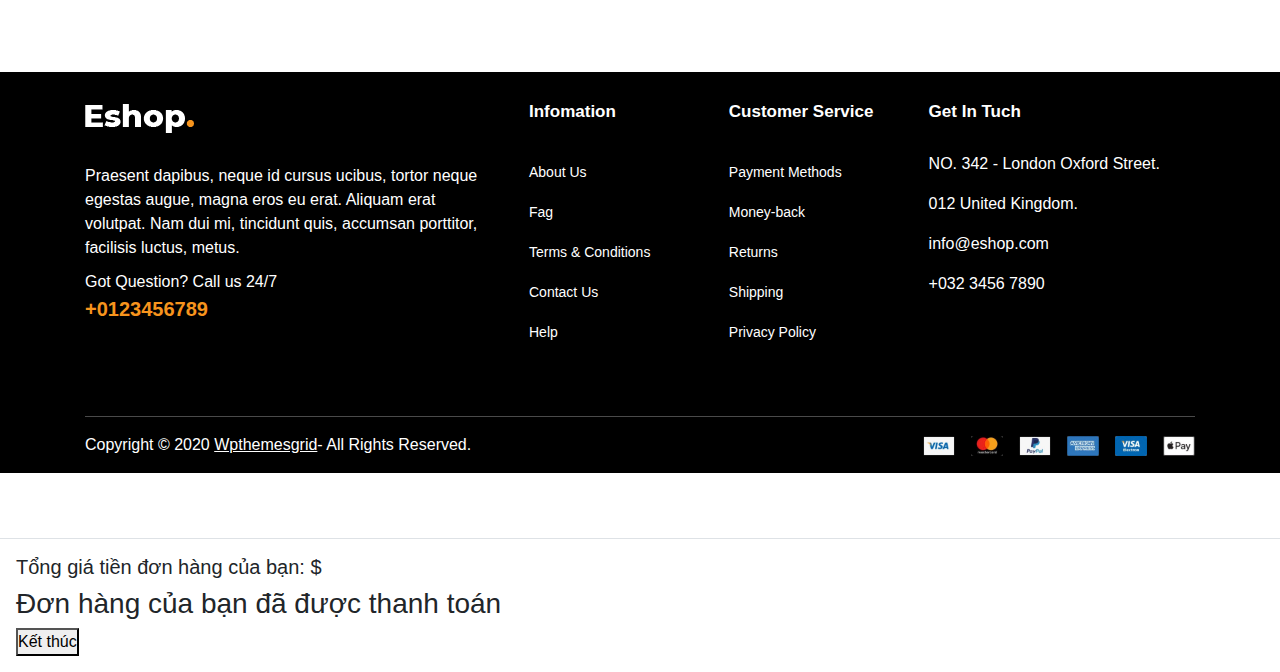
==== commit 4abd0f5f: "Merge branch 'nghia' of https://github.com/XuanHoangg/DoAnWeb" ====
--- a/index.html
+++ b/index.html
@@ -20,165 +20,17 @@
 
 <body>
     <!-- header -->
-    <div class="top">
-        <div class="top-left">
-            <ul>
-                <li style="border-left:solid 1px rgba(167, 165, 165, 0.211);"><i class="fa-solid fa-phone"></i> + 0348
-                    696 887</li>
-                <li><i class="fa-solid fa-envelope"></i></i> abc@shop.com</li>
-            </ul>
-        </div>
-        <div class="top-right">
-            <ul>
-                <li style="border-left:solid 1px rgba(167, 165, 165, 0.211);"><i class="fa-solid fa-location-dot"></i><a
-                        href="#"> Store Location</a></li>
-                <li><i class="fa-regular fa-clock"></i> <a href="#">Daily Deal</a></li>
-                <li><i class="fa-solid fa-user"></i> <a href="#">My account</a></li>
-                <li><i class="fa-solid fa-power-off"></i> <a href="#">Login</a></li>
-            </ul>
-        </div>
-    </div>
-
 
     <!-- search -->
-    <div class="header">
-        <div class="logo-page">
-            <img class="logo" src="./img/LS (1).png" alt="logo">
-        </div>
-        <div class="search-bar">
-            <div class="search-bar-top">
-                <div class="nice-select">
-                    <select name="select-bar" id="slv">
-                        <option value="">All Category</option>
-                        <option value="">LIFESTYLE</option>
-                        <option value="">JORDAN</option>
-                        <option value="">BASEKETBALL</option>
-                    </select>
-                </div>
-                <input class="search" onchange="search()" type="search" name="search"
-                    placeholder="Tim kiem san pham ...">
-                <a href="#listProduct"> <button class="bt" onclick="search()"><i
-                            class="fa-solid fa-magnifying-glass"></i></button></a>
-            </div>
-        </div>
-        <div class="profile">
-            <div class="right-bar">
-                <i class="fa-regular fa-heart" id="heart"></i>
-                <i class="fa-regular fa-circle-user" id="user"></i>
-                <!-- <i class="fa-solid fa-cart-shopping" id="cart"></i> -->
-                <!-- Button trigger modal -->
-                <button type="button" class="btn btn-primary" data-toggle="modal" data-target="#exampleModal">
-                    <i class="fa-solid fa-cart-shopping" id="cart"></i>
-                </button>
-
-                <!-- Modal -->
-                <div class="modal fade" id="exampleModal" tabindex="-1" role="dialog"
-                    aria-labelledby="exampleModalLabel" aria-hidden="true">
-                    <div class="modal-dialog modal-lg" role="document">
-                        <div class="modal-content">
-                            <div class="modal-header">
-                                <h5 class="modal-title" id="exampleModalLabel">Giỏ hàng</h5>
-
-                                <button type="button" class="close" data-dismiss="modal" aria-label="Close">
-                                    <span aria-hidden="true">&times;</span>
-                                </button>
-                            </div>
-                            <div class="modal-body">
-                                <table class="table">
-                                    <tr>
-                                        <th>Hình ảnh</th>
-                                        <th>Tên giày</th>
-                                        <th>Loại giày</th>
-                                        <th>Giá</th>
-                                        <th>Số lượng</th>
-                                    </tr>
-                                    <tbody id="cart-item"></tbody>
-                                </table>
-                                <div style="text-align: right">
-                                    <div style="color:red" class="my-3">Tổng số tiền:
-                                        <span id="tongTien"></span>$
-                                    </div>
-                                    <button class="btn btn-warning" id="btn-purchase">
-                                        Thanh toán
-
-                                    </button>
-                                </div>
-                            </div>
-                            <div class="modal-footer">
-                                <button type="button" class="btn btn-secondary" data-dismiss="modal">Đóng</button>
-                            </div>
-                        </div>
-                    </div>
-                </div>
-            </div>
-        </div>
-    </div>
+
     <!-- CATEGORIES -->
-    <div class="navbar" id="nav">
-
-        <div class="dropdown">
-            <button class="dropbtn"><i class="fa-solid fa-bars"></i>&emsp;Catagories &emsp;</i></button>
-            <div class="dropdown-content">
-                <a href="#">Men</a>
-                <a href="#">Women</a>
-                <a href="#">Sales</a>
-            </div>
-        </div>
-        <div class="nav-right">
-            <a href="#">Home</a>
-        </div>
-        <div class="nav-right">
-            <a href="#">Services</a>
-        </div>
-        <div class="nav-right">
-            <a href="#">Contast Us</a>
-        </div>
-
-    </div>
-
-    <div class="live">
-        <!-- Slideshow container -->
-        <div class="slideshow-container">
-
-            <!-- Full-width images with number and caption text -->
-            <div class="mySlides fade">
-                <div class="numbertext">1 / 3</div>
-                <img src="/img/img1.jpg" style="width:100%">
-                <div class="text1">1</div>
-            </div>
-
-            <div class="mySlides fade">
-                <div class="numbertext">2 / 3</div>
-                <img src="/img/img2.jpg" style="width:100%">
-                <div class="text1">2</div>
-            </div>
-
-            <div class="mySlides fade">
-                <div class="numbertext">3 / 3</div>
-                <img src="/img/img3.jpg" style="width:100%">
-                <div class="text1">3</div>
-            </div>
-
-            <!-- Next and previous buttons -->
-            <a class="prev" onclick="plusSlides(-1)">&#10094;</a>
-            <a class="next" onclick="plusSlides(1)">&#10095;</a>
-        </div>
-        <br>
-
-        <!-- The dots/circles -->
-        <div style="text-align:center">
-            <span class="dot" onclick="currentSlide(1)"></span>
-            <span class="dot" onclick="currentSlide(2)"></span>
-            <span class="dot" onclick="currentSlide(3)"></span>
-        </div>
-        <br>
-    </div>
+
     <!-- introduce -->
 
     <!-- product -->
 
     <!-- purchase -->
-    <!-- <div id="purchase" class="my-5">
+    <div id="purchase" class="my-5">
         <div class="text-center purchase_content">
             <p>Eshop Free Lite Version</p>
             <h1>Currently You Are Using Free</h1>
@@ -188,7 +40,7 @@
             <p>features and commercial license.</p>
             <button class="btn btn-success">Purchase Now</button>
         </div>
-    </div> -->
+    </div>
     <!-- sale -->
     <div id="sale">
         <div class="container">
--- a/main.css
+++ b/main.css
@@ -691,54 +691,4 @@
     width: 100%;
     padding-right: 15px;
     padding-left: 15px;
-}
-
-/* thanh toán */
-#pay-Modal {
-    display: none;
-    position: absolute;
-    top: 50%;
-    left: 50%;
-    transform: translate(-50%, -50%);
-    background-color: #fff;
-    border-style: dashed;
-    border-color: rgb(26 148 255);
-    padding: 20px 40px;
-    width: 60vh;
-    z-index: 100011111;
-}
-
-#pay-Modal h3 {
-    text-align: center;
-    color: rgb(26 148 255);
-}
-
-#pay-Modal .iconPay,
-.btnPay {
-    text-align: center;
-    margin: 10px 0;
-}
-
-#pay-Modal i {
-    font-size: 35px;
-    color: gold;
-}
-
-#pay-Modal button {
-    text-align: center;
-    padding: 5px 8px;
-    background-color: darkgoldenrod;
-    color: honeydew;
-}
-
-#pay-Modal h4 {
-    color: black;
-    font-size: 24px;
-    text-align: center;
-
-}
-
-#pay-Modal .modal-body {
-    text-align: center;
-    margin-top: 30px;
-}+  }
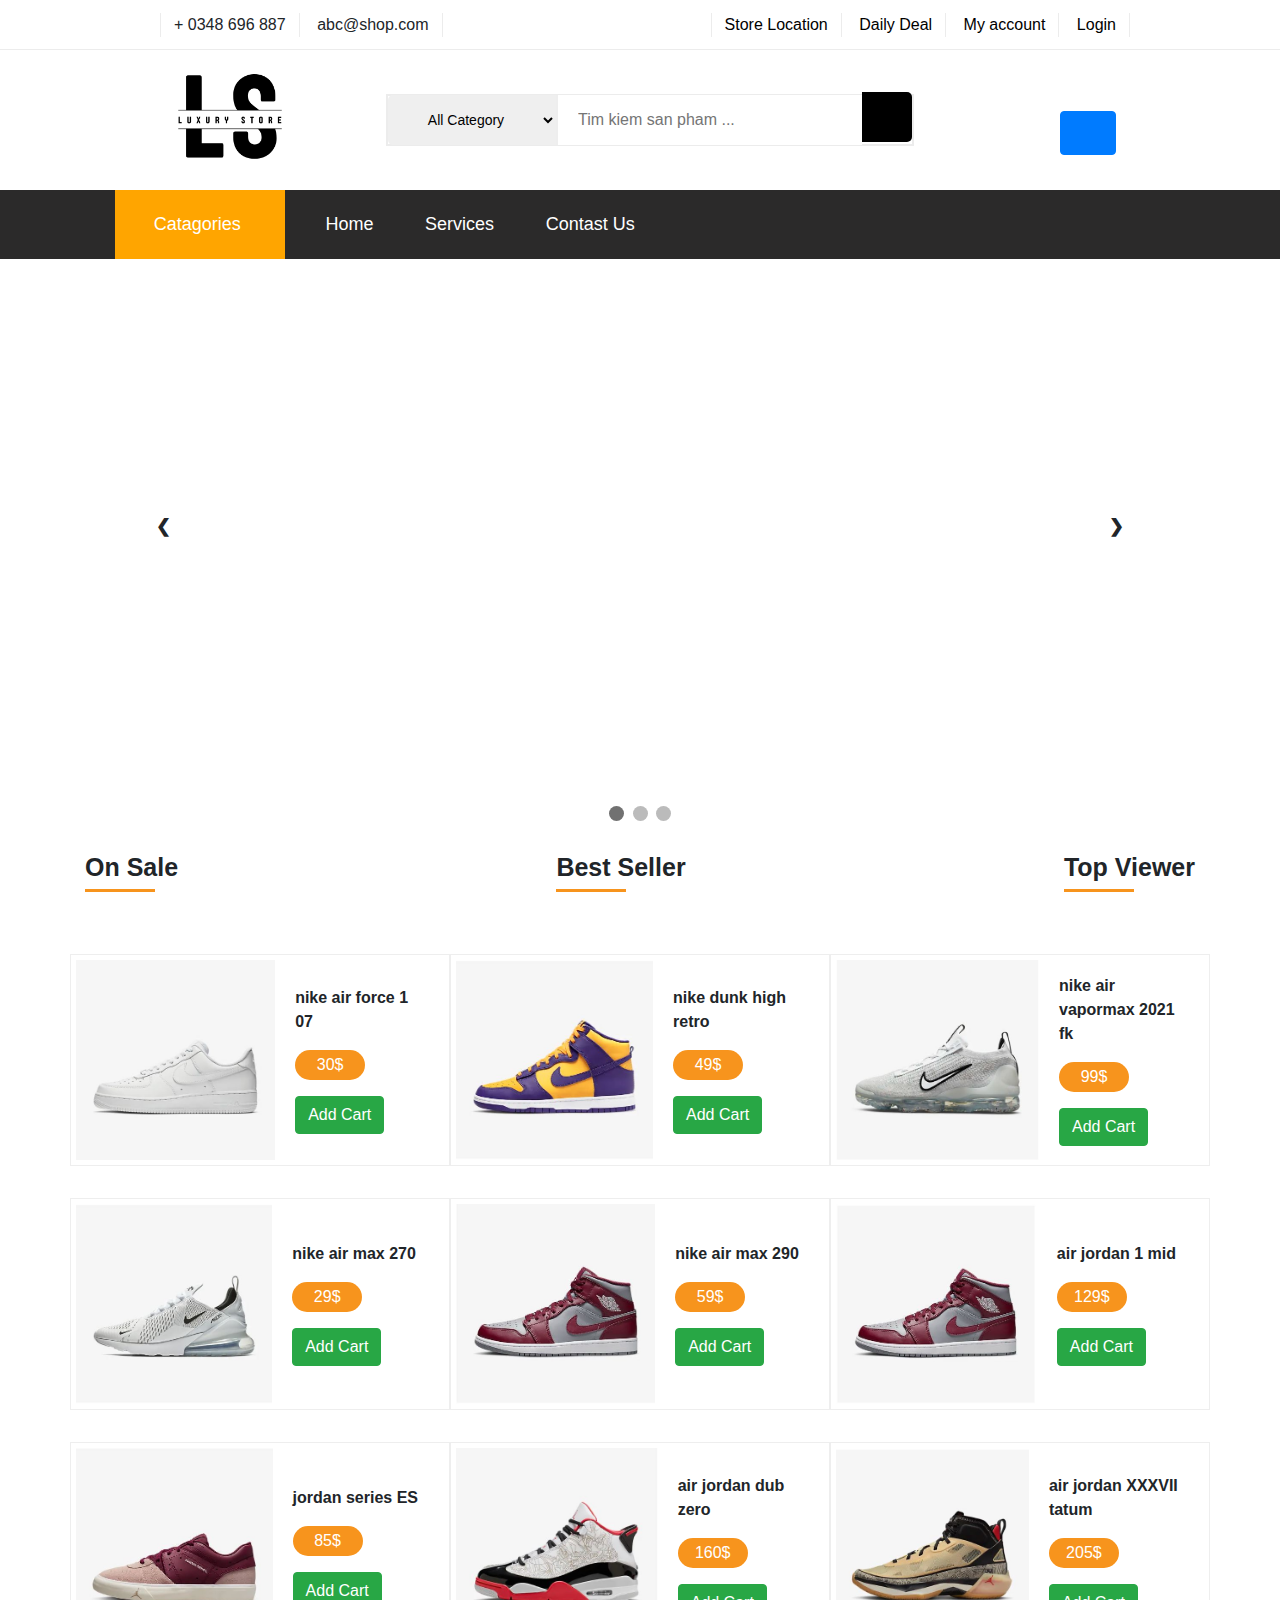
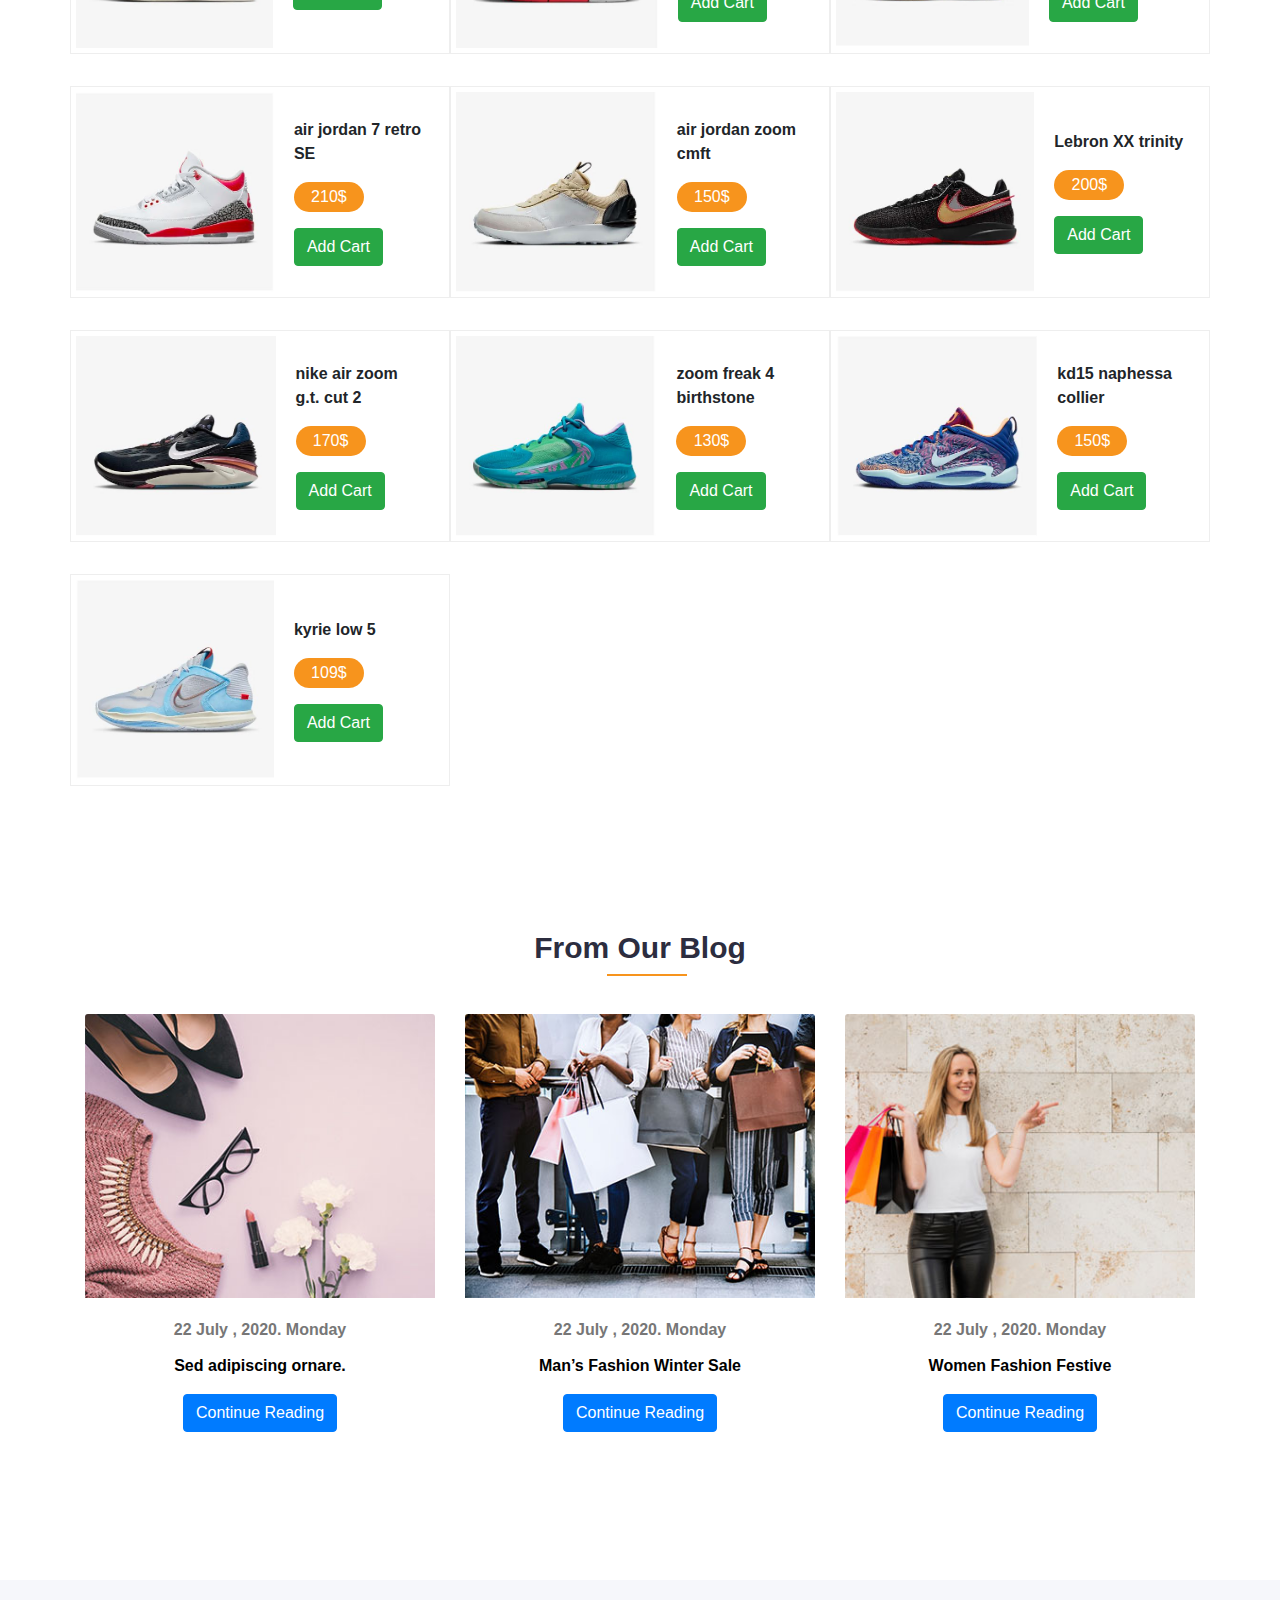
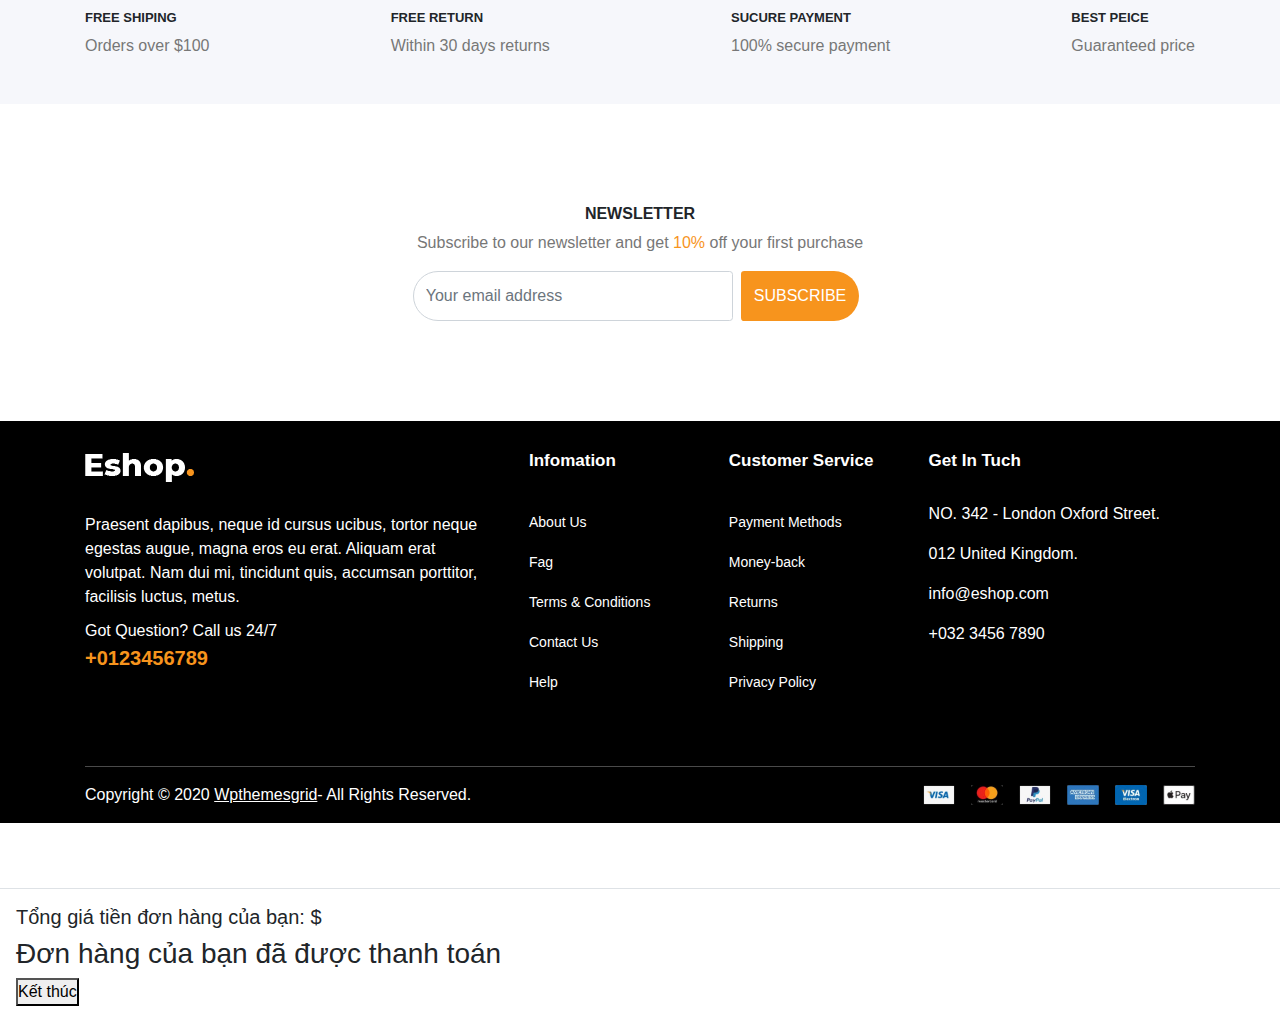
==== commit 57f72dfc: "small update" ====
--- a/index.html
+++ b/index.html
@@ -20,17 +20,165 @@
 
 <body>
     <!-- header -->
+    <div class="top">
+        <div class="top-left">
+            <ul>
+                <li style="border-left:solid 1px rgba(167, 165, 165, 0.211);"><i class="fa-solid fa-phone"></i> + 0348
+                    696 887</li>
+                <li><i class="fa-solid fa-envelope"></i></i> abc@shop.com</li>
+            </ul>
+        </div>
+        <div class="top-right">
+            <ul>
+                <li style="border-left:solid 1px rgba(167, 165, 165, 0.211);"><i class="fa-solid fa-location-dot"></i><a
+                        href="#"> Store Location</a></li>
+                <li><i class="fa-regular fa-clock"></i> <a href="#">Daily Deal</a></li>
+                <li><i class="fa-solid fa-user"></i> <a href="#">My account</a></li>
+                <li><i class="fa-solid fa-power-off"></i> <a href="#">Login</a></li>
+            </ul>
+        </div>
+    </div>
+
 
     <!-- search -->
-
+    <div class="header">
+        <div class="logo-page">
+            <img class="logo" src="./img/LS (1).png" alt="logo">
+        </div>
+        <div class="search-bar">
+            <div class="search-bar-top">
+                <div class="nice-select">
+                    <select name="select-bar" id="slv">
+                        <option value="">All Category</option>
+                        <option value="">LIFESTYLE</option>
+                        <option value="">JORDAN</option>
+                        <option value="">BASEKETBALL</option>
+                    </select>
+                </div>
+                <input class="search" onchange="search()" type="search" name="search"
+                    placeholder="Tim kiem san pham ...">
+                <a href="#listProduct"> <button class="bt" onclick="search()"><i
+                            class="fa-solid fa-magnifying-glass"></i></button></a>
+            </div>
+        </div>
+        <div class="profile">
+            <div class="right-bar">
+                <i class="fa-regular fa-heart" id="heart"></i>
+                <i class="fa-regular fa-circle-user" id="user"></i>
+                <!-- <i class="fa-solid fa-cart-shopping" id="cart"></i> -->
+                <!-- Button trigger modal -->
+                <button type="button" class="btn btn-primary" data-toggle="modal" data-target="#exampleModal">
+                    <i class="fa-solid fa-cart-shopping" id="cart"></i>
+                </button>
+
+                <!-- Modal -->
+                <div class="modal fade" id="exampleModal" tabindex="-1" role="dialog"
+                    aria-labelledby="exampleModalLabel" aria-hidden="true">
+                    <div class="modal-dialog modal-lg" role="document">
+                        <div class="modal-content">
+                            <div class="modal-header">
+                                <h5 class="modal-title" id="exampleModalLabel">Giỏ hàng</h5>
+
+                                <button type="button" class="close" data-dismiss="modal" aria-label="Close">
+                                    <span aria-hidden="true">&times;</span>
+                                </button>
+                            </div>
+                            <div class="modal-body">
+                                <table class="table">
+                                    <tr>
+                                        <th>Hình ảnh</th>
+                                        <th>Tên giày</th>
+                                        <th>Loại giày</th>
+                                        <th>Giá</th>
+                                        <th>Số lượng</th>
+                                    </tr>
+                                    <tbody id="cart-item"></tbody>
+                                </table>
+                                <div style="text-align: right">
+                                    <div style="color:red" class="my-3">Tổng số tiền:
+                                        <span id="tongTien"></span>$
+                                    </div>
+                                    <button class="btn btn-warning" id="btn-purchase">
+                                        Thanh toán
+
+                                    </button>
+                                </div>
+                            </div>
+                            <div class="modal-footer">
+                                <button type="button" class="btn btn-secondary" data-dismiss="modal">Đóng</button>
+                            </div>
+                        </div>
+                    </div>
+                </div>
+            </div>
+        </div>
+    </div>
     <!-- CATEGORIES -->
-
+    <div class="navbar" id="nav">
+
+        <div class="dropdown">
+            <button class="dropbtn"><i class="fa-solid fa-bars"></i>&emsp;Catagories &emsp;</i></button>
+            <div class="dropdown-content">
+                <a href="#">Men</a>
+                <a href="#">Women</a>
+                <a href="#">Sales</a>
+            </div>
+        </div>
+        <div class="nav-right">
+            <a href="#">Home</a>
+        </div>
+        <div class="nav-right">
+            <a href="#">Services</a>
+        </div>
+        <div class="nav-right">
+            <a href="#">Contast Us</a>
+        </div>
+
+    </div>
+
+    <div class="live">
+        <!-- Slideshow container -->
+        <div class="slideshow-container">
+
+            <!-- Full-width images with number and caption text -->
+            <div class="mySlides fade">
+                <div class="numbertext">1 / 3</div>
+                <img src="/img/img1.jpg" style="width:100%">
+                <div class="text1">1</div>
+            </div>
+
+            <div class="mySlides fade">
+                <div class="numbertext">2 / 3</div>
+                <img src="/img/img2.jpg" style="width:100%">
+                <div class="text1">2</div>
+            </div>
+
+            <div class="mySlides fade">
+                <div class="numbertext">3 / 3</div>
+                <img src="/img/img3.jpg" style="width:100%">
+                <div class="text1">3</div>
+            </div>
+
+            <!-- Next and previous buttons -->
+            <a class="prev" onclick="plusSlides(-1)">&#10094;</a>
+            <a class="next" onclick="plusSlides(1)">&#10095;</a>
+        </div>
+        <br>
+
+        <!-- The dots/circles -->
+        <div style="text-align:center">
+            <span class="dot" onclick="currentSlide(1)"></span>
+            <span class="dot" onclick="currentSlide(2)"></span>
+            <span class="dot" onclick="currentSlide(3)"></span>
+        </div>
+        <br>
+    </div>
     <!-- introduce -->
 
     <!-- product -->
 
     <!-- purchase -->
-    <div id="purchase" class="my-5">
+    <!-- <div id="purchase" class="my-5">
         <div class="text-center purchase_content">
             <p>Eshop Free Lite Version</p>
             <h1>Currently You Are Using Free</h1>
@@ -40,7 +188,7 @@
             <p>features and commercial license.</p>
             <button class="btn btn-success">Purchase Now</button>
         </div>
-    </div>
+    </div> -->
     <!-- sale -->
     <div id="sale">
         <div class="container">
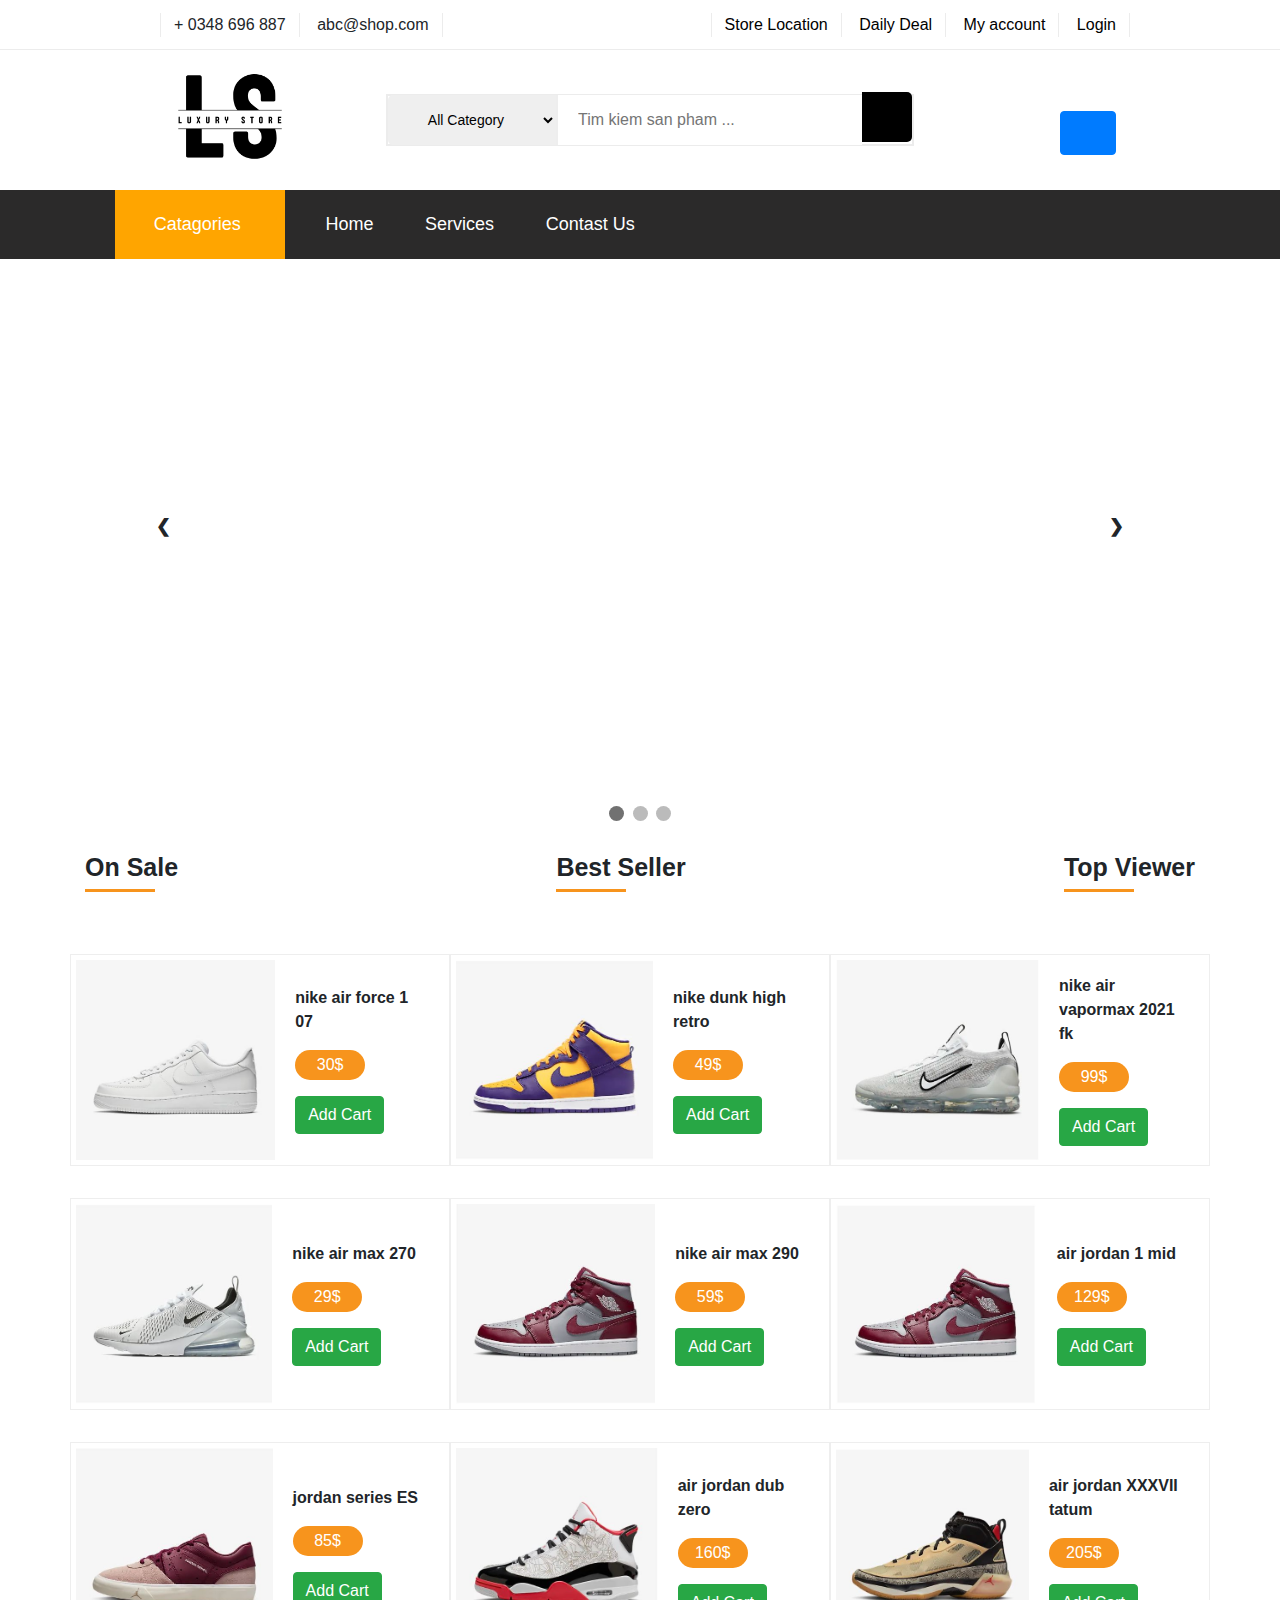
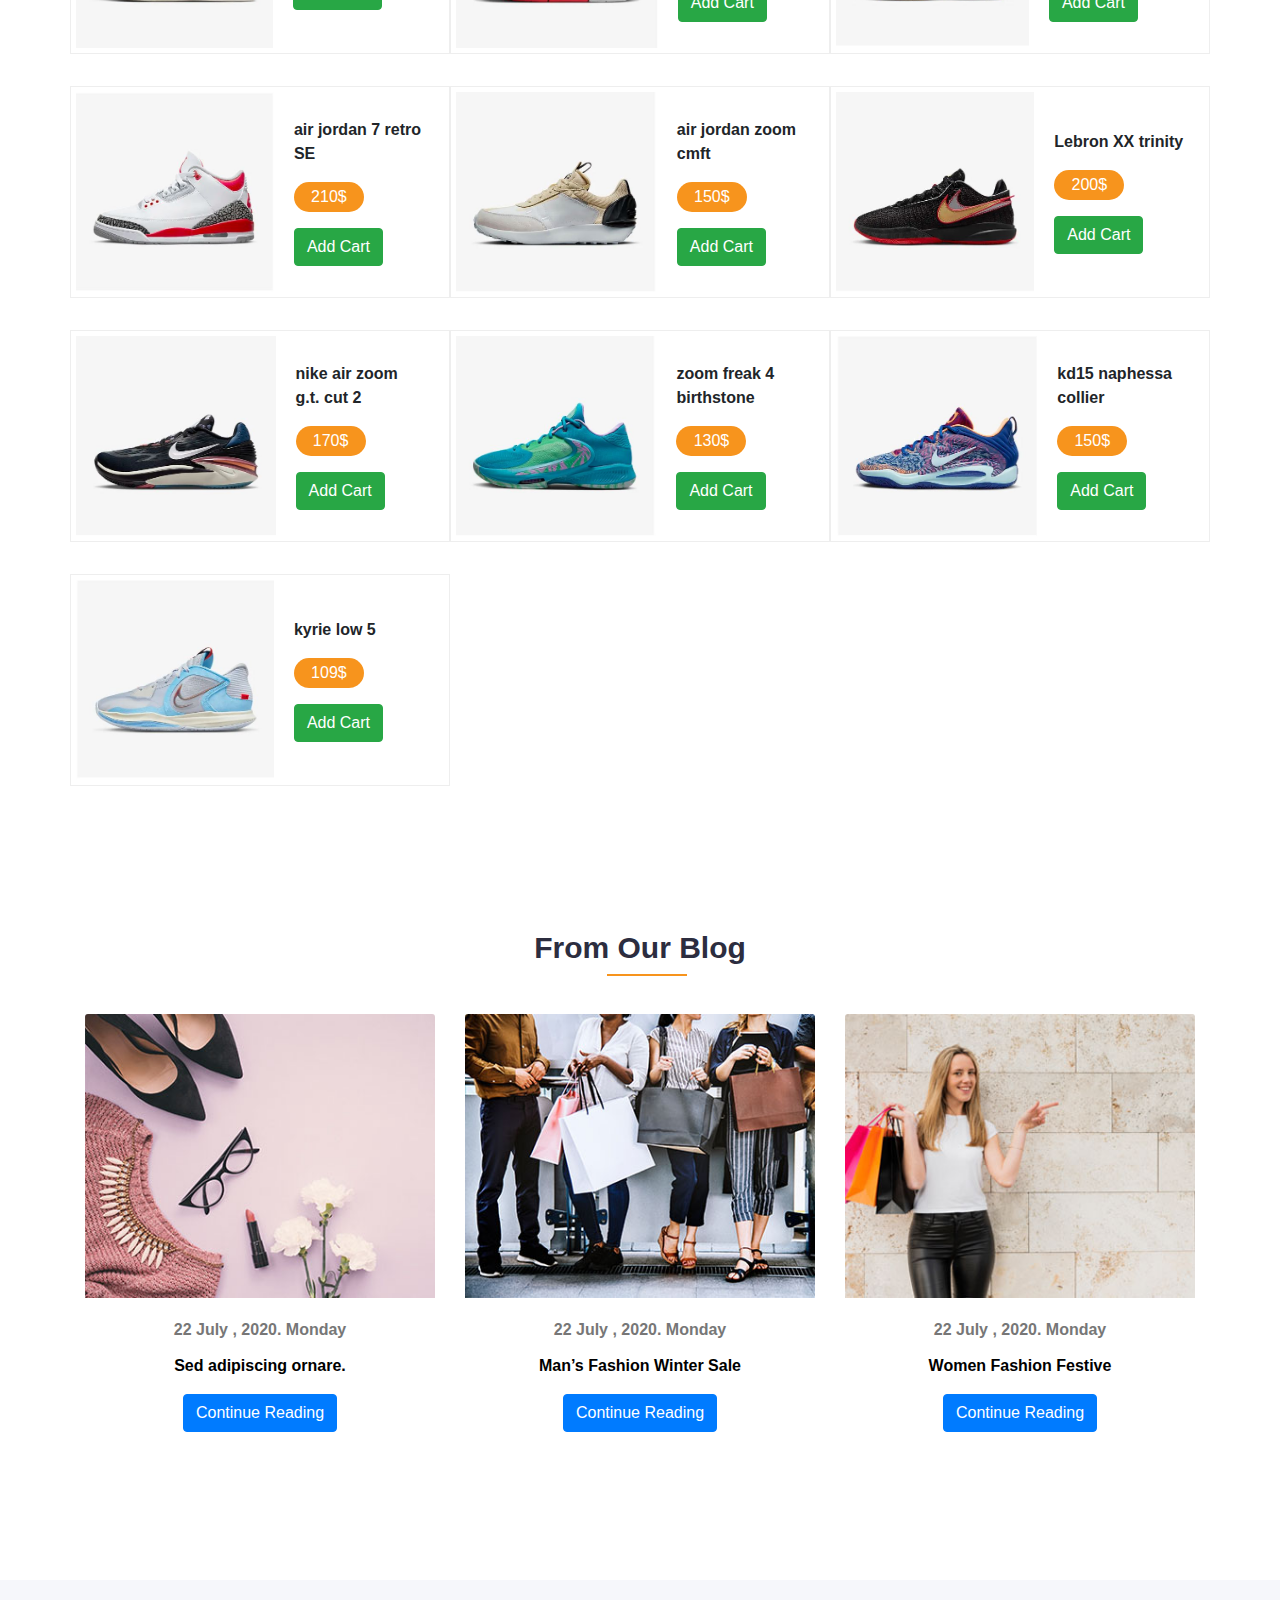
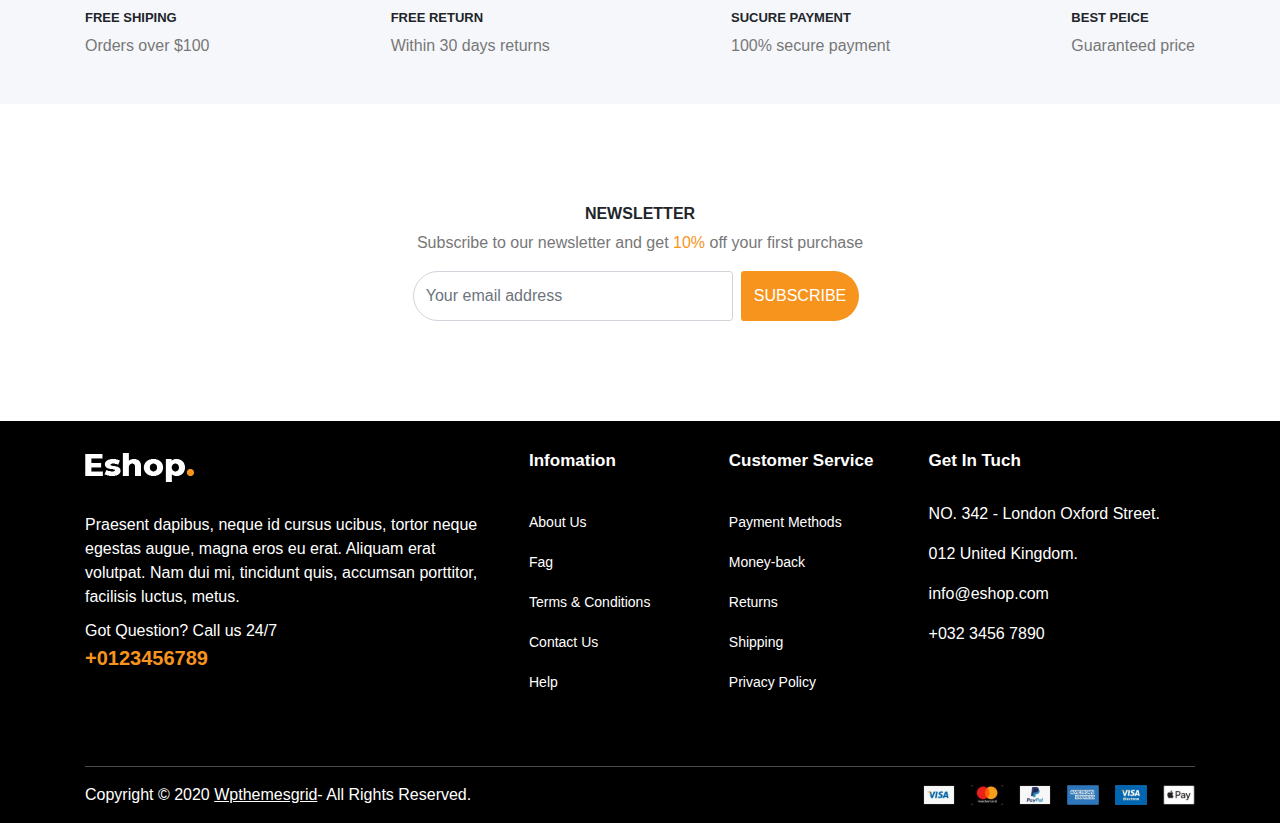
==== commit 6f878e20: "sua login" ====
--- a/index.html
+++ b/index.html
@@ -33,13 +33,11 @@
                 <li style="border-left:solid 1px rgba(167, 165, 165, 0.211);"><i class="fa-solid fa-location-dot"></i><a
                         href="#"> Store Location</a></li>
                 <li><i class="fa-regular fa-clock"></i> <a href="#">Daily Deal</a></li>
-                <li><i class="fa-solid fa-user"></i> <a href="#">My account</a></li>
-                <li><i class="fa-solid fa-power-off"></i> <a href="#">Login</a></li>
+                <li><i class="fa-solid fa-user"></i> <a href="#" id="account">My account</a></li>
+                <li id="log"><i class="fa-solid fa-power-off"></i> <a href="login.html" id="logout">Login</a></li>
             </ul>
         </div>
     </div>
-
-
     <!-- search -->
     <div class="header">
         <div class="logo-page">
@@ -143,19 +141,19 @@
             <!-- Full-width images with number and caption text -->
             <div class="mySlides fade">
                 <div class="numbertext">1 / 3</div>
-                <img src="/img/img1.jpg" style="width:100%">
+                <img src="img/img1.jpg" style="width:100%">
                 <div class="text1">1</div>
             </div>
 
             <div class="mySlides fade">
                 <div class="numbertext">2 / 3</div>
-                <img src="/img/img2.jpg" style="width:100%">
+                <img src="img/img2.jpg" style="width:100%">
                 <div class="text1">2</div>
             </div>
 
             <div class="mySlides fade">
                 <div class="numbertext">3 / 3</div>
-                <img src="/img/img3.jpg" style="width:100%">
+                <img src="img/img3.jpg" style="width:100%">
                 <div class="text1">3</div>
             </div>
 
@@ -394,6 +392,7 @@
         </div>
     </div>
     <script src="./main.js"></script>
+    <script src="./longin.js"></script>
     <!-- Optional JavaScript -->
     <!-- jQuery first, then Popper.js, then Bootstrap JS -->
     <script src="https://code.jquery.com/jquery-3.3.1.slim.min.js"
--- a/main.css
+++ b/main.css
@@ -691,4 +691,53 @@
     width: 100%;
     padding-right: 15px;
     padding-left: 15px;
-  }
+}
+
+#pay-Modal {
+    display: none;
+    position: absolute;
+    top: 50%;
+    left: 50%;
+    transform: translate(-50%, -50%);
+    background-color: #fff;
+    border-style: dashed;
+    border-color: rgb(26 148 255);
+    padding: 20px 40px;
+    width: 60vh;
+    z-index: 100011111;
+}
+
+#pay-Modal h3 {
+    text-align: center;
+    color: rgb(26 148 255);
+}
+
+#pay-Modal .iconPay,
+.btnPay {
+    text-align: center;
+    margin: 10px 0;
+}
+
+#pay-Modal i {
+    font-size: 35px;
+    color: gold;
+}
+
+#pay-Modal button {
+    text-align: center;
+    padding: 5px 8px;
+    background-color: darkgoldenrod;
+    color: honeydew;
+}
+
+#pay-Modal h4 {
+    color: black;
+    font-size: 24px;
+    text-align: center;
+
+}
+
+#pay-Modal .modal-body {
+    text-align: center;
+    margin-top: 30px;
+}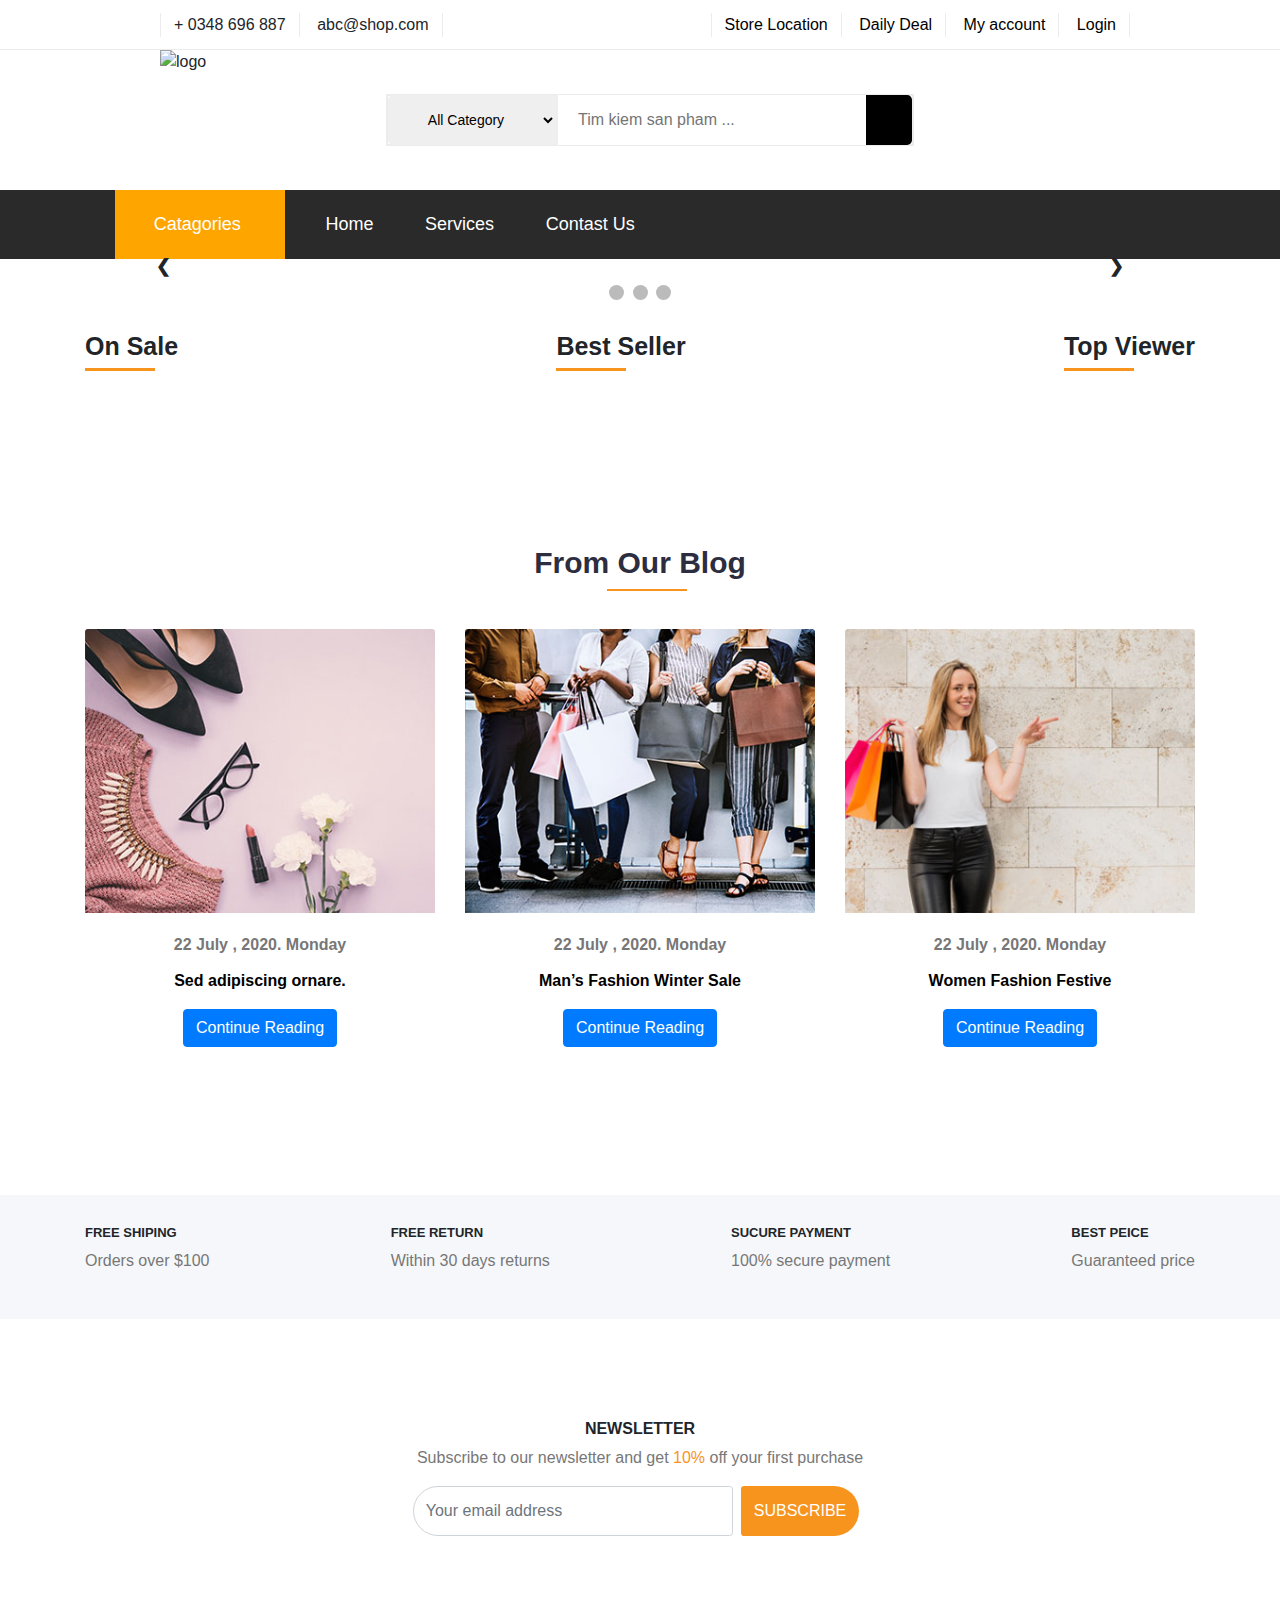
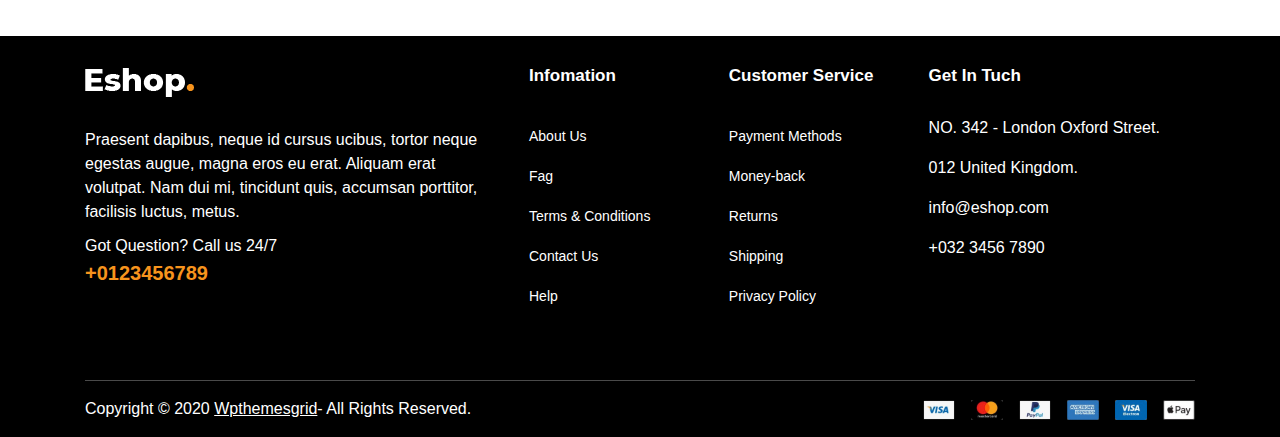
==== commit f33b80ca: "Test" ====
--- a/index.html
+++ b/index.html
@@ -19,107 +19,61 @@
 </head>
 
 <body>
-    <!-- header -->
+    <!-- header --> 
     <div class="top">
         <div class="top-left">
             <ul>
-                <li style="border-left:solid 1px rgba(167, 165, 165, 0.211);"><i class="fa-solid fa-phone"></i> + 0348
-                    696 887</li>
-                <li><i class="fa-solid fa-envelope"></i></i> abc@shop.com</li>
+                <li style="border-left:solid 1px rgba(167, 165, 165, 0.211);" ><i class="fa-solid fa-phone" ></i> + 0348 696 887</li>
+                <li ><i class="fa-solid fa-envelope"></i></i> abc@shop.com</li>
             </ul>
         </div>
         <div class="top-right">
             <ul>
-                <li style="border-left:solid 1px rgba(167, 165, 165, 0.211);"><i class="fa-solid fa-location-dot"></i><a
-                        href="#"> Store Location</a></li>
+                <li style="border-left:solid 1px rgba(167, 165, 165, 0.211);" ><i class="fa-solid fa-location-dot"></i><a href="#"> Store Location</a></li>
                 <li><i class="fa-regular fa-clock"></i> <a href="#">Daily Deal</a></li>
-                <li><i class="fa-solid fa-user"></i> <a href="#" id="account">My account</a></li>
-                <li id="log"><i class="fa-solid fa-power-off"></i> <a href="login.html" id="logout">Login</a></li>
+                <li><i class="fa-solid fa-user"></i> <a href="#">My account</a></li>
+                <li><i class="fa-solid fa-power-off"></i> <a href="#">Login</a></li>
             </ul>
         </div>
     </div>
+   
+
     <!-- search -->
     <div class="header">
         <div class="logo-page">
-            <img class="logo" src="./img/LS (1).png" alt="logo">
+            <img class="logo" src="/mg/LS (1).png" alt="logo">
         </div>
         <div class="search-bar">
             <div class="search-bar-top">
                 <div class="nice-select">
                     <select name="select-bar" id="slv">
                         <option value="">All Category</option>
-                        <option value="">LIFESTYLE</option>
-                        <option value="">JORDAN</option>
-                        <option value="">BASEKETBALL</option>
+                        <option value="">Giay Nam</option>
+                        <option value="">Quan Nam</option>
+                        <option value="">Sale Off</option>
                     </select>
                 </div>
-                <input class="search" onchange="search()" type="search" name="search"
-                    placeholder="Tim kiem san pham ...">
-                <a href="#listProduct"> <button class="bt" onclick="search()"><i
-                            class="fa-solid fa-magnifying-glass"></i></button></a>
+                <input class="search" type="search" name="search" placeholder="Tim kiem san pham ...">
+                <button class="bt"><i class="fa-solid fa-magnifying-glass"></i></button>
             </div>
         </div>
         <div class="profile">
             <div class="right-bar">
                 <i class="fa-regular fa-heart" id="heart"></i>
                 <i class="fa-regular fa-circle-user" id="user"></i>
-                <!-- <i class="fa-solid fa-cart-shopping" id="cart"></i> -->
-                <!-- Button trigger modal -->
-                <button type="button" class="btn btn-primary" data-toggle="modal" data-target="#exampleModal">
-                    <i class="fa-solid fa-cart-shopping" id="cart"></i>
-                </button>
-
-                <!-- Modal -->
-                <div class="modal fade" id="exampleModal" tabindex="-1" role="dialog"
-                    aria-labelledby="exampleModalLabel" aria-hidden="true">
-                    <div class="modal-dialog modal-lg" role="document">
-                        <div class="modal-content">
-                            <div class="modal-header">
-                                <h5 class="modal-title" id="exampleModalLabel">Giỏ hàng</h5>
-
-                                <button type="button" class="close" data-dismiss="modal" aria-label="Close">
-                                    <span aria-hidden="true">&times;</span>
-                                </button>
-                            </div>
-                            <div class="modal-body">
-                                <table class="table">
-                                    <tr>
-                                        <th>Hình ảnh</th>
-                                        <th>Tên giày</th>
-                                        <th>Loại giày</th>
-                                        <th>Giá</th>
-                                        <th>Số lượng</th>
-                                    </tr>
-                                    <tbody id="cart-item"></tbody>
-                                </table>
-                                <div style="text-align: right">
-                                    <div style="color:red" class="my-3">Tổng số tiền:
-                                        <span id="tongTien"></span>$
-                                    </div>
-                                    <button class="btn btn-warning" id="btn-purchase">
-                                        Thanh toán
-
-                                    </button>
-                                </div>
-                            </div>
-                            <div class="modal-footer">
-                                <button type="button" class="btn btn-secondary" data-dismiss="modal">Đóng</button>
-                            </div>
-                        </div>
-                    </div>
-                </div>
+                <i class="fa-solid fa-cart-shopping" id="cart"></i>
             </div>
         </div>
     </div>
     <!-- CATEGORIES -->
     <div class="navbar" id="nav">
-
+                
         <div class="dropdown">
             <button class="dropbtn"><i class="fa-solid fa-bars"></i>&emsp;Catagories &emsp;</i></button>
             <div class="dropdown-content">
-                <a href="#">Men</a>
-                <a href="#">Women</a>
-                <a href="#">Sales</a>
+              <a href="#">Men</a>
+              <a href="#">Women</a>
+              <a href="#">Sales</a>
             </div>
         </div>
         <div class="nav-right">
@@ -131,38 +85,38 @@
         <div class="nav-right">
             <a href="#">Contast Us</a>
         </div>
-
-    </div>
-
-    <div class="live">
+        
+    </div>
+
+<div class="live">
         <!-- Slideshow container -->
-        <div class="slideshow-container">
-
-            <!-- Full-width images with number and caption text -->
-            <div class="mySlides fade">
-                <div class="numbertext">1 / 3</div>
-                <img src="img/img1.jpg" style="width:100%">
-                <div class="text1">1</div>
-            </div>
-
-            <div class="mySlides fade">
-                <div class="numbertext">2 / 3</div>
-                <img src="img/img2.jpg" style="width:100%">
-                <div class="text1">2</div>
-            </div>
-
-            <div class="mySlides fade">
-                <div class="numbertext">3 / 3</div>
-                <img src="img/img3.jpg" style="width:100%">
-                <div class="text1">3</div>
-            </div>
-
-            <!-- Next and previous buttons -->
-            <a class="prev" onclick="plusSlides(-1)">&#10094;</a>
-            <a class="next" onclick="plusSlides(1)">&#10095;</a>
+    <div class="slideshow-container">
+
+        <!-- Full-width images with number and caption text -->
+        <div class="mySlides fade">
+            <div class="numbertext">1 / 3</div>
+            <img src="/img/img1.jpg" style="width:100%">
+            <div class="text1">1</div>
+        </div>
+  
+        <div class="mySlides fade">
+            <div class="numbertext">2 / 3</div>
+            <img src="/img/img2.jpg" style="width:100%">
+            <div class="text1">2</div>
+        </div>
+  
+        <div class="mySlides fade">
+          <div class="numbertext">3 / 3</div>
+           <img src="/img/img3.jpg" style="width:100%">
+         <div class="text1">3</div>
+        </div>
+  
+        <!-- Next and previous buttons -->
+        <a class="prev" onclick="plusSlides(-1)">&#10094;</a>
+        <a class="next" onclick="plusSlides(1)">&#10095;</a>
         </div>
         <br>
-
+  
         <!-- The dots/circles -->
         <div style="text-align:center">
             <span class="dot" onclick="currentSlide(1)"></span>
@@ -170,13 +124,14 @@
             <span class="dot" onclick="currentSlide(3)"></span>
         </div>
         <br>
-    </div>
+</div>
     <!-- introduce -->
 
     <!-- product -->
 
     <!-- purchase -->
-    <!-- <div id="purchase" class="my-5">
+    <!-- 
+<div id="purchase" class="my-5">
         <div class="text-center purchase_content">
             <p>Eshop Free Lite Version</p>
             <h1>Currently You Are Using Free</h1>
@@ -196,7 +151,7 @@
                 <h2>Top Viewer</h2>
             </div>
             <div class="sale_products">
-                <div id="listProduct" class="row my-5 product_item">
+                <div class="row my-5 product_item">
 
                 </div>
             </div>
@@ -374,25 +329,7 @@
             </div>
         </div>
     </footer>
-    <div id="pay-Modal">
-        <div class="overplay"></div>
-        <div class="modal-header">
-
-            <table id="showCart"></table>
-            <hr />
-
-        </div>
-        <div class="modal-body">
-            <h5>Tổng giá tiền đơn hàng của bạn: <span id="totalcart"></span>$</h5>
-            <h3>Đơn hàng của bạn đã được thanh toán</h3>
-            <div class="iconPay">
-                <i class="fa-regular fa-circle-check"></i>
-            </div>
-            <div data-dimiss="pay-Modal"><button onclick="end()">Kết thúc</button></div>
-        </div>
-    </div>
     <script src="./main.js"></script>
-    <script src="./longin.js"></script>
     <!-- Optional JavaScript -->
     <!-- jQuery first, then Popper.js, then Bootstrap JS -->
     <script src="https://code.jquery.com/jquery-3.3.1.slim.min.js"
--- a/main.css
+++ b/main.css
@@ -1,72 +1,61 @@
-* {
+*{
     margin: 0;
     padding: 0;
     box-sizing: border-box;
-    scroll-behavior: smooth;
 }
 
 /*tai*/
-.top {
+.top{
     display: flex;
     background-color: white;
     width: 100%;
     height: 50px;
     align-items: center;
     position: relative;
-    border-bottom: solid 1px rgba(167, 165, 165, 0.211);
-}
-
-.top div {
+    border-bottom:solid 1px rgba(167, 165, 165, 0.211);
+}
+.top div{
     display: flex;
 }
-
-.top ul {
+.top ul{
     margin: 10px 0;
 }
-
 .top-left {
     left: 160px;
     position: absolute;
 }
-
-.top-left li {
+.top-left li{
     display: inline-block;
     padding: 0 13px;
     /* font-weight: 500; */
     border-right: solid 1px rgba(167, 165, 165, 0.211);
 }
-
-.top-left li i {
-    color: #f7941d;
-}
-
-.top-right {
+.top-left li i{
+  color: #f7941d;
+}
+.top-right{
     right: 150px;
     position: absolute;
 }
-
-.top-right li {
+.top-right li{
     display: inline-block;
     /* font-weight: 500; */
     padding: 0 13px;
-    border-right: solid 1px rgba(167, 165, 165, 0.211);
-    position: relative;
-}
-
-.top-right li a {
+    border-right:solid 1px rgba(167, 165, 165, 0.211);
+    position: relative;
+}
+.top-right li a{
     text-decoration: none;
     color: black;
 }
-
-.top-right li a:hover {
+.top-right li a:hover{
     color: orange;
 }
-
-.top-right li i {
-    color: #f7941d;
-}
-
-.header {
+.top-right li i{
+  color: #f7941d;
+}
+
+.header{
     display: flex;
     /* width: 100%; */
     height: 140px;
@@ -74,15 +63,13 @@
     align-items: center;
     margin-left: 160px;
 }
-
-.logo-page {
+.logo-page{
     position: relative;
     width: 140px;
     height: 140px;
 }
-
-.search-bar-top {
-    display: flex;
+.search-bar-top{
+    display:flex;
     border: 2px solid #ececec;
     justify-content: center;
     align-items: center;
@@ -91,19 +78,16 @@
     height: 52px;
     margin: auto;
 }
-
-.search-bar {
+.search-bar{
     width: 700px;
     height: 60;
     text-align: center;
-
-}
-
-.nice-select {
+    
+}
+.nice-select{
     width: 170px;
 }
-
-#slv {
+#slv{
     border: none;
     border-right: 2px solid #eee;
     /* text-align: center; */
@@ -118,8 +102,7 @@
     text-align: center;
     outline: none;
 }
-
-.search {
+.search{
     border: none;
     height: 50px;
     width: 328px;
@@ -127,7 +110,7 @@
     outline: none;
 }
 
-.bt {
+.bt{
     border: none;
     height: 50px;
     width: 50px;
@@ -135,47 +118,39 @@
     background-color: black;
     color: white;
 }
-
-.bt:hover {
-    background-color: orange;
-    cursor: pointer;
-}
-
-.logo {
+.bt:hover{
+  background-color: orange;
+  cursor: pointer;
+}
+.logo{
     height: auto;
     max-width: 100%;
     top: 0;
     left: 0;
     position: absolute;
 }
-
-.profile {
+.profile{
     width: 195px;
     height: 68px;
-    margin-top: 50px;
-}
-
-.right-bar i {
+    margin-top:50px;
+}
+.right-bar i{
     margin-right: 30px;
 }
-
-.profile i {
+.profile i{
     font-size: 20px;
 }
-
-.profile i:hover {
-    color: orange;
-}
-
-.navbar {
+.profile i:hover{
+  color: orange;
+}
+.navbar{
     display: flex;
     justify-content: left;
     padding: 0 0 0 100px;
     background-color: rgb(43, 42, 42);
     height: 69.px;
     width: 100%;
-}
-
+  }
 /* Dropdown Button */
 .dropbtn {
     background-color: orange;
@@ -189,81 +164,72 @@
 
 /* The container <div> - needed to position the dropdown content */
 .dropdown {
-    position: relative;
-    display: inline-block;
-    margin: 0 10px;
-}
-
+  position: relative;
+  display: inline-block;
+  margin: 0 10px;
+}
 /* Dropdown Content (Hidden by Default) */
 .dropdown-content {
-    left: 5px;
-    display: none;
-    position: absolute;
-    background-color: #f1f1f1;
-    min-width: 160px;
-    box-shadow: 0px 8px 16px 0px rgba(0, 0, 0, 0.2);
-    z-index: 1;
+  left: 5px;      
+  display: none;
+  position: absolute;
+  background-color: #f1f1f1;
+  min-width: 160px;
+  box-shadow: 0px 8px 16px 0px rgba(0,0,0,0.2);
+  z-index: 1;
 }
 
 /* Links inside the dropdown */
 .dropdown-content a {
-    color: black;
-    padding: 12px 16px;
-    text-decoration: none;
-    display: block;
-    width: 200px;
+  color: black;
+  padding: 12px 16px;
+  text-decoration: none;
+  display: block;
+  width: 200px;
 }
 
 /* Change color of dropdown links on hover */
-.dropdown-content a:hover {
-    background-color: #ddd;
-    color: orange;
+.dropdown-content a:hover {background-color: #ddd;
+  color: orange;
 }
 
 /* Show the dropdown menu on hover */
-.dropdown:hover .dropdown-content {
-    display: block;
-}
+.dropdown:hover .dropdown-content {display: block;}
 
 /* Change the background color of the dropdown button when the dropdown content is shown */
-.dropdown:hover .dropbtn {
-    background-color: orange;
-}
+.dropdown:hover .dropbtn {background-color: orange;}
 
 .nav-right {
-    padding: 20.8px;
-    font-size: 18px;
-    font-weight: 500px;
-    border: none;
-    margin: 0 5px;
-}
-
-.nav-right a {
-    text-decoration: none;
-    color: white;
-}
-
-.nav-right:hover {
-    background-color: orange;
-    transition-delay: 10.5ms;
+  padding: 20.8px;
+  font-size: 18px;
+  font-weight: 500px;
+  border: none;
+  margin: 0 5px;
+}
+.nav-right a{
+  text-decoration: none;
+  color: white;
+}
+.nav-right:hover{
+  background-color: orange;
+  transition-delay: 10.5ms;
 }
 
 .slideshow-container {
     max-width: 1000px;
     position: relative;
     margin: auto;
-}
-
-
-
-/* Hide the images by default */
-.mySlides {
+  }
+
+
+  
+  /* Hide the images by default */
+  .mySlides {
     display: none;
-}
-
-/* Next & previous buttons */
-.prev,
-.next {
+  }
+  
+  /* Next & previous buttons */
+  .prev, .next {
     cursor: pointer;
     position: absolute;
     top: 50%;
@@ -276,22 +242,21 @@
     transition: 0.6s ease;
     border-radius: 0 3px 3px 0;
     user-select: none;
-}
-
-/* Position the "next button" to the right */
-.next {
+  }
+  
+  /* Position the "next button" to the right */
+  .next {
     right: 0;
     border-radius: 3px 0 0 3px;
-}
-
-/* On hover, add a black background color with a little bit see-through */
-.prev:hover,
-.next:hover {
-    background-color: rgba(0, 0, 0, 0.8);
-}
-
-/* Caption text */
-.text1 {
+  }
+  
+  /* On hover, add a black background color with a little bit see-through */
+  .prev:hover, .next:hover {
+    background-color: rgba(0,0,0,0.8);
+  }
+  
+  /* Caption text */
+  .text1 {
     color: #f2f2f2;
     font-size: 15px;
     padding: 8px 12px;
@@ -299,19 +264,19 @@
     bottom: 8px;
     width: 100%;
     text-align: center;
-}
-
-/* Number text (1/3 etc) */
-.numbertext {
+  }
+  
+  /* Number text (1/3 etc) */
+  .numbertext {
     color: #f2f2f2;
     font-size: 12px;
     padding: 8px 12px;
     position: absolute;
     top: 0;
-}
-
-/* The dots/bullets/indicators */
-.dot {
+  }
+  
+  /* The dots/bullets/indicators */
+  .dot {
     cursor: pointer;
     height: 15px;
     width: 15px;
@@ -320,28 +285,22 @@
     border-radius: 50%;
     display: inline-block;
     transition: background-color 0.6s ease;
-}
-
-.active,
-.dot:hover {
+  }
+  
+  .active, .dot:hover {
     background-color: #717171;
-}
-
-/* Fading animation */
-.fade {
+  }
+  
+  /* Fading animation */
+  .fade {
     animation-name: fade;
     animation-duration: 1.5s;
-}
-
-@keyframes fade {
-    from {
-        opacity: .4
-    }
-
-    to {
-        opacity: 1
-    }
-}
+  }
+  
+  @keyframes fade {
+    from {opacity: .4}
+    to {opacity: 1}
+  }
 
 
 
@@ -663,7 +622,7 @@
 
 .table .thead-dark {
     color: inherit;
-    border-color: rgb(43, 42, 42);
+    border-color:rgb(43, 42, 42);
 }
 
 .section-title::after {
@@ -675,69 +634,253 @@
     left: 0;
     border-top: 1px dashed #bec5cb;
     z-index: -1;
-}
-
-.bg-secondary {
+  }
+
+  .bg-secondary {
     background-color: #F5F5F5 !important;
-}
-
-.input-group-append .btn {
+  }
+
+  .input-group-append .btn{
     position: relative;
     display: flex;
-}
-
-.col-lg-4 {
+  }
+  
+  .col-lg-4{
     position: relative;
     width: 100%;
     padding-right: 15px;
     padding-left: 15px;
-}
-
-#pay-Modal {
+  }
+<<<<<<< Updated upstream
+
+/* detail */
+
+.carousel{
+    position: relative;
+}
+
+.carousel-inner {
+    position: relative;
+    width: 100%;
+    overflow: hidden;
+}
+
+ .carousel-inner::after {
+    display: block;
+    clear: both;
+    content: "";
+}
+
+.carousel-item {
+    position: relative;
     display: none;
-    position: absolute;
-    top: 50%;
-    left: 50%;
-    transform: translate(-50%, -50%);
-    background-color: #fff;
-    border-style: dashed;
-    border-color: rgb(26 148 255);
-    padding: 20px 40px;
-    width: 60vh;
-    z-index: 100011111;
-}
-
-#pay-Modal h3 {
+    float: left;
+    width: 100%;
+    margin-right: -100%;
+    backface-visibility: hidden;
+    transition: transform 0.6s ease-in-out;
+}
+
+@media (prefers-reduced-motion: reduce) {
+    .carousel-item {
+      transition: none;
+    }
+  }
+  
+  .carousel-item.active,
+.carousel-item-next,
+.carousel-item-prev {
+    display: block;
+}
+
+.carousel-item-next:not(.carousel-item-left),
+.active.carousel-item-right {
+    transform: translateX(100%);
+}
+  
+.carousel-item-prev:not(.carousel-item-right),
+.active.carousel-item-left {
+    transform: translateX(-100%);
+}  
+
+.carousel-control-prev,
+.carousel-control-next {
+  position: absolute;
+  top: 0;
+  bottom: 0;
+  z-index: 1;
+  display: flex;
+  align-items: center;
+  justify-content: center;
+  width: 15%;
+  color: #fff;
+  text-align: center;
+  opacity: 0.5;
+  transition: opacity 0.15s ease;
+}
+
+@media (prefers-reduced-motion: reduce) {
+  .carousel-control-prev,
+  .carousel-control-next {
+    transition: none;
+  }
+}
+
+.carousel-control-prev:hover, .carousel-control-prev:focus,
+.carousel-control-next:hover,
+.carousel-control-next:focus {
+  color: #fff;
+  text-decoration: none;
+  outline: 0;
+  opacity: 0.9;
+}
+
+.carousel-control-prev {
+  left: 0;
+}
+
+.carousel-control-next {
+  right: 0;
+}
+
+.carousel-control-prev-icon,
+.carousel-control-next-icon {
+  display: inline-block;
+  width: 20px;
+  height: 20px;
+  background: no-repeat 50% / 100% 100%;
+}
+
+.carousel-control-prev-icon {
+  background-image: url("data:image/svg+xml,%3csvg xmlns='http://www.w3.org/2000/svg' fill='%23fff' width='8' height='8' viewBox='0 0 8 8'%3e%3cpath d='M5.25 0l-4 4 4 4 1.5-1.5L4.25 4l2.5-2.5L5.25 0z'/%3e%3c/svg%3e");
+}
+
+.carousel-control-next-icon {
+  background-image: url("data:image/svg+xml,%3csvg xmlns='http://www.w3.org/2000/svg' fill='%23fff' width='8' height='8' viewBox='0 0 8 8'%3e%3cpath d='M2.75 0l-1.5 1.5L3.75 4l-2.5 2.5L2.75 8l4-4-4-4z'/%3e%3c/svg%3e");
+}
+
+.bg-light {
+    background-color: #FFFFFF !important;
+  }
+
+.p-30 {
+   padding: 30px;
+}
+
+.tab-content > .tab-pane {
+    display: none;
+}
+  
+.tab-content > .active {
+    display: block;
+}
+
+.nav {
+    display: flex;
+    flex-wrap: wrap;
+    padding-left: 0;
+    margin-bottom: 0;
+    list-style: none;
+  }
+
+.nav-tabs {
+    border-bottom: 1px solid #dee2e6;
+}
+  
+.nav-tabs .nav-item {
+    margin-bottom: -1px;
+}
+
+.nav-tabs .nav-link {
+    border: 1px solid transparent;
+}
+
+.nav-tabs .nav-link:hover, .nav-tabs .nav-link:focus {
+    border-color: #e9ecef #e9ecef #dee2e6;
+}
+
+.nav-tabs .nav-link.disabled {
+    color: #6c757d;
+    background-color: transparent;
+    border-color: transparent;
+}
+
+.nav-tabs .nav-link.active,
+.nav-tabs .nav-item.show .nav-link {
+  color: #495057;
+  background-color: #F5F5F5;
+  border-color: #dee2e6 #dee2e6 #F5F5F5;
+}
+
+.nav-tabs .dropdown-menu {
+    margin-top: -1px;
+}
+=======
+/* detail */
+  .product-item {
+    transition: .5s;
+  }
+
+  .product-item:hover {
+    box-shadow: 0 0 30px #DDDDDD;
+  }
+  
+  .product-item:hover .product-action {
+    background: rgba(255, 255, 255, 0.7);
+  }
+  
+  .product-item:hover .product-action a.btn:first-child {
+    opacity: 1;
+    margin-top: 0;
+    transition: .3s 0s;
+  }
+  
+  .product-item:hover .product-action a.btn:nth-child(2) {
+    opacity: 1;
+    margin-top: 0;
+    transition: .3s .05s;
+  }
+  
+  .product-item:hover .product-action a.btn:nth-child(3) {
+    opacity: 1;
+    margin-top: 0;
+    transition: .3s .1s;
+  }
+  
+  .product-item:hover .product-action a.btn:nth-child(4) {
+    opacity: 1;
+    margin-top: 0;
+    transition: .3s .15s;
+  }
+  
+  .product-item .product-img img {
+    transition: .5s;
+  }
+  
+  .product-item:hover .product-img img {
+    transform: scale(1.2);
+  }
+  
+  .product-item .btn:hover {
+    color: #FFD333 !important;
+  }
+
+  .position-relative {
+    position: relative !important;
+  }
+
+  .overflow-hidden {
+    overflow: hidden !important;
+  }
+
+  #owl-demo .item{
+    background: #42bdc2;
+    padding: 30px 0px;
+    margin: 10px;
+    color: #FFF;
+    -webkit-border-radius: 3px;
+    -moz-border-radius: 3px;
+    border-radius: 3px;
     text-align: center;
-    color: rgb(26 148 255);
-}
-
-#pay-Modal .iconPay,
-.btnPay {
-    text-align: center;
-    margin: 10px 0;
-}
-
-#pay-Modal i {
-    font-size: 35px;
-    color: gold;
-}
-
-#pay-Modal button {
-    text-align: center;
-    padding: 5px 8px;
-    background-color: darkgoldenrod;
-    color: honeydew;
-}
-
-#pay-Modal h4 {
-    color: black;
-    font-size: 24px;
-    text-align: center;
-
-}
-
-#pay-Modal .modal-body {
-    text-align: center;
-    margin-top: 30px;
-}+  }
+>>>>>>> Stashed changes
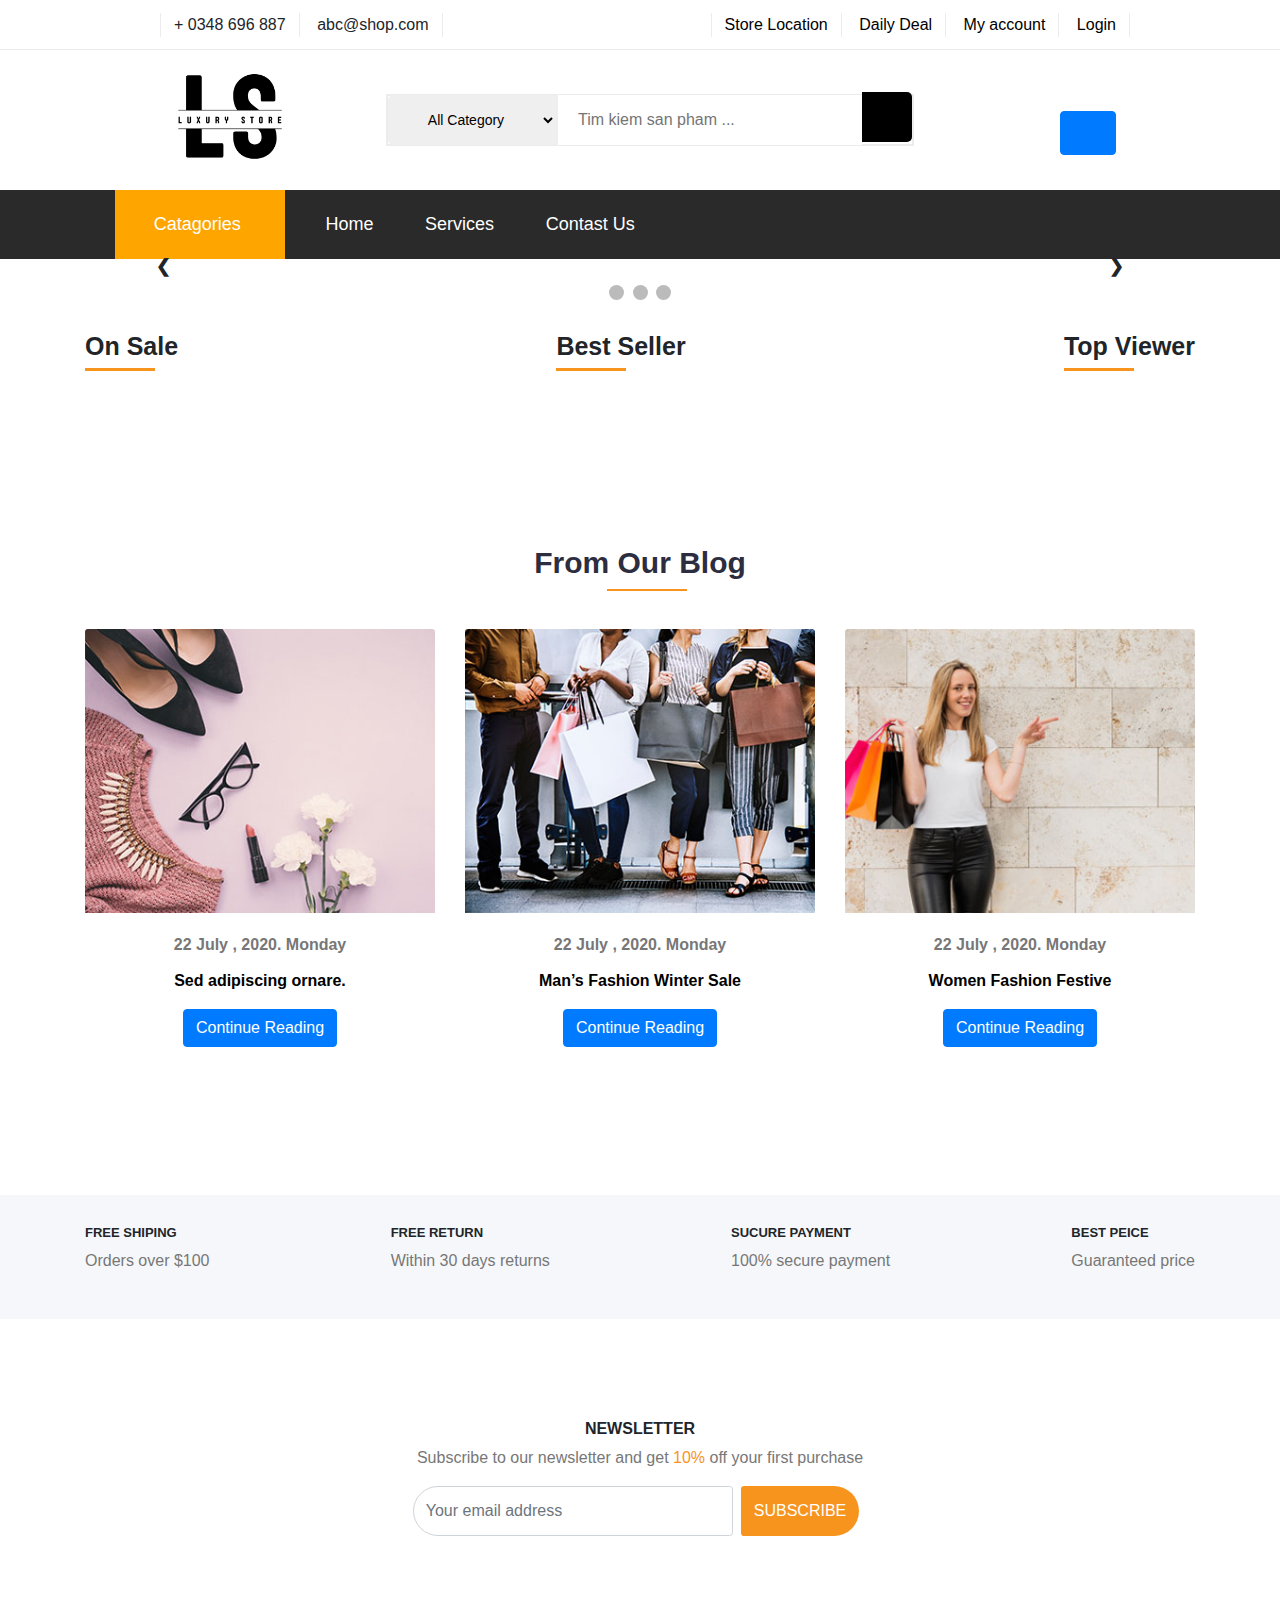
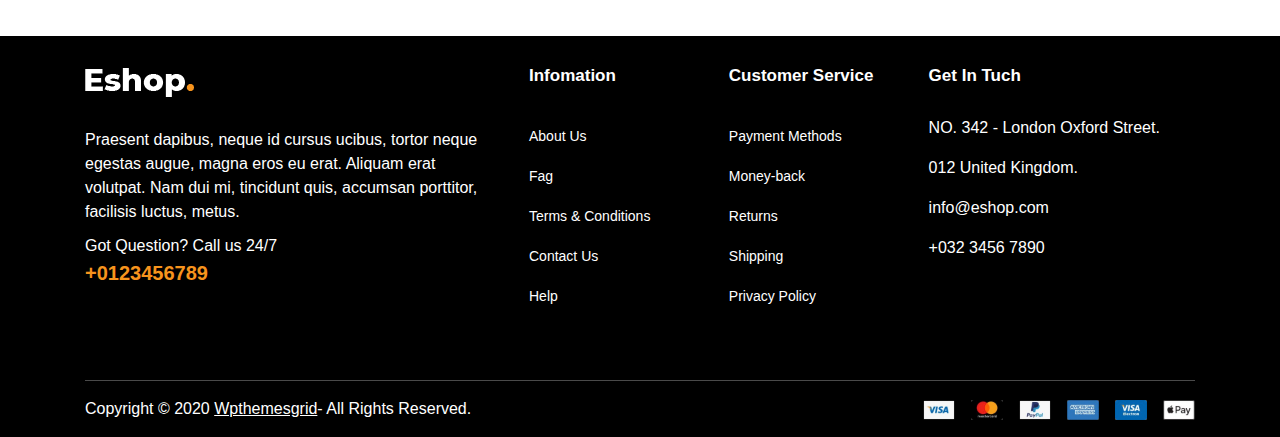
==== commit 7ce973d7: "Merge branch 'tai' of https://github.com/XuanHoangg/DoAnWeb into nghia" ====
--- a/index.html
+++ b/index.html
@@ -19,61 +19,107 @@
 </head>
 
 <body>
-    <!-- header --> 
+    <!-- header -->
     <div class="top">
         <div class="top-left">
             <ul>
-                <li style="border-left:solid 1px rgba(167, 165, 165, 0.211);" ><i class="fa-solid fa-phone" ></i> + 0348 696 887</li>
-                <li ><i class="fa-solid fa-envelope"></i></i> abc@shop.com</li>
+                <li style="border-left:solid 1px rgba(167, 165, 165, 0.211);"><i class="fa-solid fa-phone"></i> + 0348
+                    696 887</li>
+                <li><i class="fa-solid fa-envelope"></i></i> abc@shop.com</li>
             </ul>
         </div>
         <div class="top-right">
             <ul>
-                <li style="border-left:solid 1px rgba(167, 165, 165, 0.211);" ><i class="fa-solid fa-location-dot"></i><a href="#"> Store Location</a></li>
+                <li style="border-left:solid 1px rgba(167, 165, 165, 0.211);"><i class="fa-solid fa-location-dot"></i><a
+                        href="#"> Store Location</a></li>
                 <li><i class="fa-regular fa-clock"></i> <a href="#">Daily Deal</a></li>
-                <li><i class="fa-solid fa-user"></i> <a href="#">My account</a></li>
-                <li><i class="fa-solid fa-power-off"></i> <a href="#">Login</a></li>
+                <li><i class="fa-solid fa-user"></i> <a href="#" id="account">My account</a></li>
+                <li id="log"><i class="fa-solid fa-power-off"></i> <a href="login.html" id="logout">Login</a></li>
             </ul>
         </div>
     </div>
-   
-
     <!-- search -->
     <div class="header">
         <div class="logo-page">
-            <img class="logo" src="/mg/LS (1).png" alt="logo">
+            <img class="logo" src="./img/LS (1).png" alt="logo">
         </div>
         <div class="search-bar">
             <div class="search-bar-top">
                 <div class="nice-select">
                     <select name="select-bar" id="slv">
                         <option value="">All Category</option>
-                        <option value="">Giay Nam</option>
-                        <option value="">Quan Nam</option>
-                        <option value="">Sale Off</option>
+                        <option value="">LIFESTYLE</option>
+                        <option value="">JORDAN</option>
+                        <option value="">BASEKETBALL</option>
                     </select>
                 </div>
-                <input class="search" type="search" name="search" placeholder="Tim kiem san pham ...">
-                <button class="bt"><i class="fa-solid fa-magnifying-glass"></i></button>
+                <input class="search" onchange="search()" type="search" name="search"
+                    placeholder="Tim kiem san pham ...">
+                <a href="#listProduct"> <button class="bt" onclick="search()"><i
+                            class="fa-solid fa-magnifying-glass"></i></button></a>
             </div>
         </div>
         <div class="profile">
             <div class="right-bar">
                 <i class="fa-regular fa-heart" id="heart"></i>
                 <i class="fa-regular fa-circle-user" id="user"></i>
-                <i class="fa-solid fa-cart-shopping" id="cart"></i>
+                <!-- <i class="fa-solid fa-cart-shopping" id="cart"></i> -->
+                <!-- Button trigger modal -->
+                <button type="button" class="btn btn-primary" data-toggle="modal" data-target="#exampleModal">
+                    <i class="fa-solid fa-cart-shopping" id="cart"></i>
+                </button>
+
+                <!-- Modal -->
+                <div class="modal fade" id="exampleModal" tabindex="-1" role="dialog"
+                    aria-labelledby="exampleModalLabel" aria-hidden="true">
+                    <div class="modal-dialog modal-lg" role="document">
+                        <div class="modal-content">
+                            <div class="modal-header">
+                                <h5 class="modal-title" id="exampleModalLabel">Giỏ hàng</h5>
+
+                                <button type="button" class="close" data-dismiss="modal" aria-label="Close">
+                                    <span aria-hidden="true">&times;</span>
+                                </button>
+                            </div>
+                            <div class="modal-body">
+                                <table class="table">
+                                    <tr>
+                                        <th>Hình ảnh</th>
+                                        <th>Tên giày</th>
+                                        <th>Loại giày</th>
+                                        <th>Giá</th>
+                                        <th>Số lượng</th>
+                                    </tr>
+                                    <tbody id="cart-item"></tbody>
+                                </table>
+                                <div style="text-align: right">
+                                    <div style="color:red" class="my-3">Tổng số tiền:
+                                        <span id="tongTien"></span>$
+                                    </div>
+                                    <button class="btn btn-warning" id="btn-purchase">
+                                        Thanh toán
+
+                                    </button>
+                                </div>
+                            </div>
+                            <div class="modal-footer">
+                                <button type="button" class="btn btn-secondary" data-dismiss="modal">Đóng</button>
+                            </div>
+                        </div>
+                    </div>
+                </div>
             </div>
         </div>
     </div>
     <!-- CATEGORIES -->
     <div class="navbar" id="nav">
-                
+
         <div class="dropdown">
             <button class="dropbtn"><i class="fa-solid fa-bars"></i>&emsp;Catagories &emsp;</i></button>
             <div class="dropdown-content">
-              <a href="#">Men</a>
-              <a href="#">Women</a>
-              <a href="#">Sales</a>
+                <a href="#">Men</a>
+                <a href="#">Women</a>
+                <a href="#">Sales</a>
             </div>
         </div>
         <div class="nav-right">
@@ -85,38 +131,38 @@
         <div class="nav-right">
             <a href="#">Contast Us</a>
         </div>
-        
-    </div>
-
-<div class="live">
+
+    </div>
+
+    <div class="live">
         <!-- Slideshow container -->
-    <div class="slideshow-container">
-
-        <!-- Full-width images with number and caption text -->
-        <div class="mySlides fade">
-            <div class="numbertext">1 / 3</div>
-            <img src="/img/img1.jpg" style="width:100%">
-            <div class="text1">1</div>
-        </div>
-  
-        <div class="mySlides fade">
-            <div class="numbertext">2 / 3</div>
-            <img src="/img/img2.jpg" style="width:100%">
-            <div class="text1">2</div>
-        </div>
-  
-        <div class="mySlides fade">
-          <div class="numbertext">3 / 3</div>
-           <img src="/img/img3.jpg" style="width:100%">
-         <div class="text1">3</div>
-        </div>
-  
-        <!-- Next and previous buttons -->
-        <a class="prev" onclick="plusSlides(-1)">&#10094;</a>
-        <a class="next" onclick="plusSlides(1)">&#10095;</a>
+        <div class="slideshow-container">
+
+            <!-- Full-width images with number and caption text -->
+            <div class="mySlides fade">
+                <div class="numbertext">1 / 3</div>
+                <img src="img/img1.jpg" style="width:100%">
+                <div class="text1">1</div>
+            </div>
+
+            <div class="mySlides fade">
+                <div class="numbertext">2 / 3</div>
+                <img src="img/img2.jpg" style="width:100%">
+                <div class="text1">2</div>
+            </div>
+
+            <div class="mySlides fade">
+                <div class="numbertext">3 / 3</div>
+                <img src="img/img3.jpg" style="width:100%">
+                <div class="text1">3</div>
+            </div>
+
+            <!-- Next and previous buttons -->
+            <a class="prev" onclick="plusSlides(-1)">&#10094;</a>
+            <a class="next" onclick="plusSlides(1)">&#10095;</a>
         </div>
         <br>
-  
+
         <!-- The dots/circles -->
         <div style="text-align:center">
             <span class="dot" onclick="currentSlide(1)"></span>
@@ -124,7 +170,7 @@
             <span class="dot" onclick="currentSlide(3)"></span>
         </div>
         <br>
-</div>
+    </div>
     <!-- introduce -->
 
     <!-- product -->
@@ -151,7 +197,7 @@
                 <h2>Top Viewer</h2>
             </div>
             <div class="sale_products">
-                <div class="row my-5 product_item">
+                <div id="listProduct" class="row my-5 product_item">
 
                 </div>
             </div>
@@ -329,7 +375,25 @@
             </div>
         </div>
     </footer>
+    <div id="pay-Modal">
+        <div class="overplay"></div>
+        <div class="modal-header">
+
+            <table id="showCart"></table>
+            <hr />
+
+        </div>
+        <div class="modal-body">
+            <h5>Tổng giá tiền đơn hàng của bạn: <span id="totalcart"></span>$</h5>
+            <h3>Đơn hàng của bạn đã được thanh toán</h3>
+            <div class="iconPay">
+                <i class="fa-regular fa-circle-check"></i>
+            </div>
+            <div data-dimiss="pay-Modal"><button onclick="end()">Kết thúc</button></div>
+        </div>
+    </div>
     <script src="./main.js"></script>
+    <script src="./longin.js"></script>
     <!-- Optional JavaScript -->
     <!-- jQuery first, then Popper.js, then Bootstrap JS -->
     <script src="https://code.jquery.com/jquery-3.3.1.slim.min.js"
--- a/main.css
+++ b/main.css
@@ -1,61 +1,72 @@
-*{
+* {
     margin: 0;
     padding: 0;
     box-sizing: border-box;
+    scroll-behavior: smooth;
 }
 
 /*tai*/
-.top{
+.top {
     display: flex;
     background-color: white;
     width: 100%;
     height: 50px;
     align-items: center;
     position: relative;
-    border-bottom:solid 1px rgba(167, 165, 165, 0.211);
-}
-.top div{
-    display: flex;
-}
-.top ul{
+    border-bottom: solid 1px rgba(167, 165, 165, 0.211);
+}
+
+.top div {
+    display: flex;
+}
+
+.top ul {
     margin: 10px 0;
 }
+
 .top-left {
     left: 160px;
     position: absolute;
 }
-.top-left li{
+
+.top-left li {
     display: inline-block;
     padding: 0 13px;
     /* font-weight: 500; */
     border-right: solid 1px rgba(167, 165, 165, 0.211);
 }
-.top-left li i{
-  color: #f7941d;
-}
-.top-right{
+
+.top-left li i {
+    color: #f7941d;
+}
+
+.top-right {
     right: 150px;
     position: absolute;
 }
-.top-right li{
+
+.top-right li {
     display: inline-block;
     /* font-weight: 500; */
     padding: 0 13px;
-    border-right:solid 1px rgba(167, 165, 165, 0.211);
-    position: relative;
-}
-.top-right li a{
+    border-right: solid 1px rgba(167, 165, 165, 0.211);
+    position: relative;
+}
+
+.top-right li a {
     text-decoration: none;
     color: black;
 }
-.top-right li a:hover{
+
+.top-right li a:hover {
     color: orange;
 }
-.top-right li i{
-  color: #f7941d;
-}
-
-.header{
+
+.top-right li i {
+    color: #f7941d;
+}
+
+.header {
     display: flex;
     /* width: 100%; */
     height: 140px;
@@ -63,13 +74,15 @@
     align-items: center;
     margin-left: 160px;
 }
-.logo-page{
+
+.logo-page {
     position: relative;
     width: 140px;
     height: 140px;
 }
-.search-bar-top{
-    display:flex;
+
+.search-bar-top {
+    display: flex;
     border: 2px solid #ececec;
     justify-content: center;
     align-items: center;
@@ -78,16 +91,19 @@
     height: 52px;
     margin: auto;
 }
-.search-bar{
+
+.search-bar {
     width: 700px;
     height: 60;
     text-align: center;
-    
-}
-.nice-select{
+
+}
+
+.nice-select {
     width: 170px;
 }
-#slv{
+
+#slv {
     border: none;
     border-right: 2px solid #eee;
     /* text-align: center; */
@@ -102,7 +118,8 @@
     text-align: center;
     outline: none;
 }
-.search{
+
+.search {
     border: none;
     height: 50px;
     width: 328px;
@@ -110,7 +127,7 @@
     outline: none;
 }
 
-.bt{
+.bt {
     border: none;
     height: 50px;
     width: 50px;
@@ -118,39 +135,47 @@
     background-color: black;
     color: white;
 }
-.bt:hover{
-  background-color: orange;
-  cursor: pointer;
-}
-.logo{
+
+.bt:hover {
+    background-color: orange;
+    cursor: pointer;
+}
+
+.logo {
     height: auto;
     max-width: 100%;
     top: 0;
     left: 0;
     position: absolute;
 }
-.profile{
+
+.profile {
     width: 195px;
     height: 68px;
-    margin-top:50px;
-}
-.right-bar i{
+    margin-top: 50px;
+}
+
+.right-bar i {
     margin-right: 30px;
 }
-.profile i{
+
+.profile i {
     font-size: 20px;
 }
-.profile i:hover{
-  color: orange;
-}
-.navbar{
+
+.profile i:hover {
+    color: orange;
+}
+
+.navbar {
     display: flex;
     justify-content: left;
     padding: 0 0 0 100px;
     background-color: rgb(43, 42, 42);
     height: 69.px;
     width: 100%;
-  }
+}
+
 /* Dropdown Button */
 .dropbtn {
     background-color: orange;
@@ -164,72 +189,81 @@
 
 /* The container <div> - needed to position the dropdown content */
 .dropdown {
-  position: relative;
-  display: inline-block;
-  margin: 0 10px;
-}
+    position: relative;
+    display: inline-block;
+    margin: 0 10px;
+}
+
 /* Dropdown Content (Hidden by Default) */
 .dropdown-content {
-  left: 5px;      
-  display: none;
-  position: absolute;
-  background-color: #f1f1f1;
-  min-width: 160px;
-  box-shadow: 0px 8px 16px 0px rgba(0,0,0,0.2);
-  z-index: 1;
+    left: 5px;
+    display: none;
+    position: absolute;
+    background-color: #f1f1f1;
+    min-width: 160px;
+    box-shadow: 0px 8px 16px 0px rgba(0, 0, 0, 0.2);
+    z-index: 1;
 }
 
 /* Links inside the dropdown */
 .dropdown-content a {
-  color: black;
-  padding: 12px 16px;
-  text-decoration: none;
-  display: block;
-  width: 200px;
+    color: black;
+    padding: 12px 16px;
+    text-decoration: none;
+    display: block;
+    width: 200px;
 }
 
 /* Change color of dropdown links on hover */
-.dropdown-content a:hover {background-color: #ddd;
-  color: orange;
+.dropdown-content a:hover {
+    background-color: #ddd;
+    color: orange;
 }
 
 /* Show the dropdown menu on hover */
-.dropdown:hover .dropdown-content {display: block;}
+.dropdown:hover .dropdown-content {
+    display: block;
+}
 
 /* Change the background color of the dropdown button when the dropdown content is shown */
-.dropdown:hover .dropbtn {background-color: orange;}
+.dropdown:hover .dropbtn {
+    background-color: orange;
+}
 
 .nav-right {
-  padding: 20.8px;
-  font-size: 18px;
-  font-weight: 500px;
-  border: none;
-  margin: 0 5px;
-}
-.nav-right a{
-  text-decoration: none;
-  color: white;
-}
-.nav-right:hover{
-  background-color: orange;
-  transition-delay: 10.5ms;
+    padding: 20.8px;
+    font-size: 18px;
+    font-weight: 500px;
+    border: none;
+    margin: 0 5px;
+}
+
+.nav-right a {
+    text-decoration: none;
+    color: white;
+}
+
+.nav-right:hover {
+    background-color: orange;
+    transition-delay: 10.5ms;
 }
 
 .slideshow-container {
     max-width: 1000px;
     position: relative;
     margin: auto;
-  }
-
-
-  
-  /* Hide the images by default */
-  .mySlides {
+}
+
+
+
+/* Hide the images by default */
+.mySlides {
     display: none;
-  }
-  
-  /* Next & previous buttons */
-  .prev, .next {
+}
+
+/* Next & previous buttons */
+.prev,
+.next {
     cursor: pointer;
     position: absolute;
     top: 50%;
@@ -242,21 +276,22 @@
     transition: 0.6s ease;
     border-radius: 0 3px 3px 0;
     user-select: none;
-  }
-  
-  /* Position the "next button" to the right */
-  .next {
+}
+
+/* Position the "next button" to the right */
+.next {
     right: 0;
     border-radius: 3px 0 0 3px;
-  }
-  
-  /* On hover, add a black background color with a little bit see-through */
-  .prev:hover, .next:hover {
-    background-color: rgba(0,0,0,0.8);
-  }
-  
-  /* Caption text */
-  .text1 {
+}
+
+/* On hover, add a black background color with a little bit see-through */
+.prev:hover,
+.next:hover {
+    background-color: rgba(0, 0, 0, 0.8);
+}
+
+/* Caption text */
+.text1 {
     color: #f2f2f2;
     font-size: 15px;
     padding: 8px 12px;
@@ -264,19 +299,19 @@
     bottom: 8px;
     width: 100%;
     text-align: center;
-  }
-  
-  /* Number text (1/3 etc) */
-  .numbertext {
+}
+
+/* Number text (1/3 etc) */
+.numbertext {
     color: #f2f2f2;
     font-size: 12px;
     padding: 8px 12px;
     position: absolute;
     top: 0;
-  }
-  
-  /* The dots/bullets/indicators */
-  .dot {
+}
+
+/* The dots/bullets/indicators */
+.dot {
     cursor: pointer;
     height: 15px;
     width: 15px;
@@ -285,22 +320,28 @@
     border-radius: 50%;
     display: inline-block;
     transition: background-color 0.6s ease;
-  }
-  
-  .active, .dot:hover {
+}
+
+.active,
+.dot:hover {
     background-color: #717171;
-  }
-  
-  /* Fading animation */
-  .fade {
+}
+
+/* Fading animation */
+.fade {
     animation-name: fade;
     animation-duration: 1.5s;
-  }
-  
-  @keyframes fade {
-    from {opacity: .4}
-    to {opacity: 1}
-  }
+}
+
+@keyframes fade {
+    from {
+        opacity: .4
+    }
+
+    to {
+        opacity: 1
+    }
+}
 
 
 
@@ -622,7 +663,7 @@
 
 .table .thead-dark {
     color: inherit;
-    border-color:rgb(43, 42, 42);
+    border-color: rgb(43, 42, 42);
 }
 
 .section-title::after {
@@ -634,105 +675,71 @@
     left: 0;
     border-top: 1px dashed #bec5cb;
     z-index: -1;
-  }
-
-  .bg-secondary {
+}
+
+.bg-secondary {
     background-color: #F5F5F5 !important;
-  }
-
-  .input-group-append .btn{
-    position: relative;
-    display: flex;
-  }
-  
-  .col-lg-4{
+}
+
+.input-group-append .btn {
+    position: relative;
+    display: flex;
+}
+
+.col-lg-4 {
     position: relative;
     width: 100%;
     padding-right: 15px;
     padding-left: 15px;
   }
-<<<<<<< Updated upstream
-
-/* detail */
-
-.carousel{
-    position: relative;
-}
-
-.carousel-inner {
-    position: relative;
-    width: 100%;
-    overflow: hidden;
-}
-
- .carousel-inner::after {
-    display: block;
-    clear: both;
-    content: "";
-}
-
-.carousel-item {
-    position: relative;
+
+#pay-Modal {
     display: none;
-    float: left;
-    width: 100%;
-    margin-right: -100%;
-    backface-visibility: hidden;
-    transition: transform 0.6s ease-in-out;
-}
-
-@media (prefers-reduced-motion: reduce) {
-    .carousel-item {
-      transition: none;
-    }
-  }
-  
-  .carousel-item.active,
-.carousel-item-next,
-.carousel-item-prev {
-    display: block;
-}
-
-.carousel-item-next:not(.carousel-item-left),
-.active.carousel-item-right {
-    transform: translateX(100%);
-}
-  
-.carousel-item-prev:not(.carousel-item-right),
-.active.carousel-item-left {
-    transform: translateX(-100%);
-}  
-
-.carousel-control-prev,
-.carousel-control-next {
-  position: absolute;
-  top: 0;
-  bottom: 0;
-  z-index: 1;
-  display: flex;
-  align-items: center;
-  justify-content: center;
-  width: 15%;
-  color: #fff;
-  text-align: center;
-  opacity: 0.5;
-  transition: opacity 0.15s ease;
-}
-
-@media (prefers-reduced-motion: reduce) {
-  .carousel-control-prev,
-  .carousel-control-next {
-    transition: none;
-  }
-}
-
-.carousel-control-prev:hover, .carousel-control-prev:focus,
-.carousel-control-next:hover,
-.carousel-control-next:focus {
-  color: #fff;
-  text-decoration: none;
-  outline: 0;
-  opacity: 0.9;
+    position: absolute;
+    top: 50%;
+    left: 50%;
+    transform: translate(-50%, -50%);
+    background-color: #fff;
+    border-style: dashed;
+    border-color: rgb(26 148 255);
+    padding: 20px 40px;
+    width: 60vh;
+    z-index: 100011111;
+}
+
+#pay-Modal h3 {
+    text-align: center;
+    color: rgb(26 148 255);
+}
+
+#pay-Modal .iconPay,
+.btnPay {
+    text-align: center;
+    margin: 10px 0;
+}
+
+#pay-Modal i {
+    font-size: 35px;
+    color: gold;
+}
+
+#pay-Modal button {
+    text-align: center;
+    padding: 5px 8px;
+    background-color: darkgoldenrod;
+    color: honeydew;
+}
+
+#pay-Modal h4 {
+    color: black;
+    font-size: 24px;
+    text-align: center;
+
+}
+
+#pay-Modal .modal-body {
+    text-align: center;
+    margin-top: 30px;
 }
 
 .carousel-control-prev {
@@ -814,73 +821,4 @@
 
 .nav-tabs .dropdown-menu {
     margin-top: -1px;
-}
-=======
-/* detail */
-  .product-item {
-    transition: .5s;
-  }
-
-  .product-item:hover {
-    box-shadow: 0 0 30px #DDDDDD;
-  }
-  
-  .product-item:hover .product-action {
-    background: rgba(255, 255, 255, 0.7);
-  }
-  
-  .product-item:hover .product-action a.btn:first-child {
-    opacity: 1;
-    margin-top: 0;
-    transition: .3s 0s;
-  }
-  
-  .product-item:hover .product-action a.btn:nth-child(2) {
-    opacity: 1;
-    margin-top: 0;
-    transition: .3s .05s;
-  }
-  
-  .product-item:hover .product-action a.btn:nth-child(3) {
-    opacity: 1;
-    margin-top: 0;
-    transition: .3s .1s;
-  }
-  
-  .product-item:hover .product-action a.btn:nth-child(4) {
-    opacity: 1;
-    margin-top: 0;
-    transition: .3s .15s;
-  }
-  
-  .product-item .product-img img {
-    transition: .5s;
-  }
-  
-  .product-item:hover .product-img img {
-    transform: scale(1.2);
-  }
-  
-  .product-item .btn:hover {
-    color: #FFD333 !important;
-  }
-
-  .position-relative {
-    position: relative !important;
-  }
-
-  .overflow-hidden {
-    overflow: hidden !important;
-  }
-
-  #owl-demo .item{
-    background: #42bdc2;
-    padding: 30px 0px;
-    margin: 10px;
-    color: #FFF;
-    -webkit-border-radius: 3px;
-    -moz-border-radius: 3px;
-    border-radius: 3px;
-    text-align: center;
-  }
->>>>>>> Stashed changes
+}